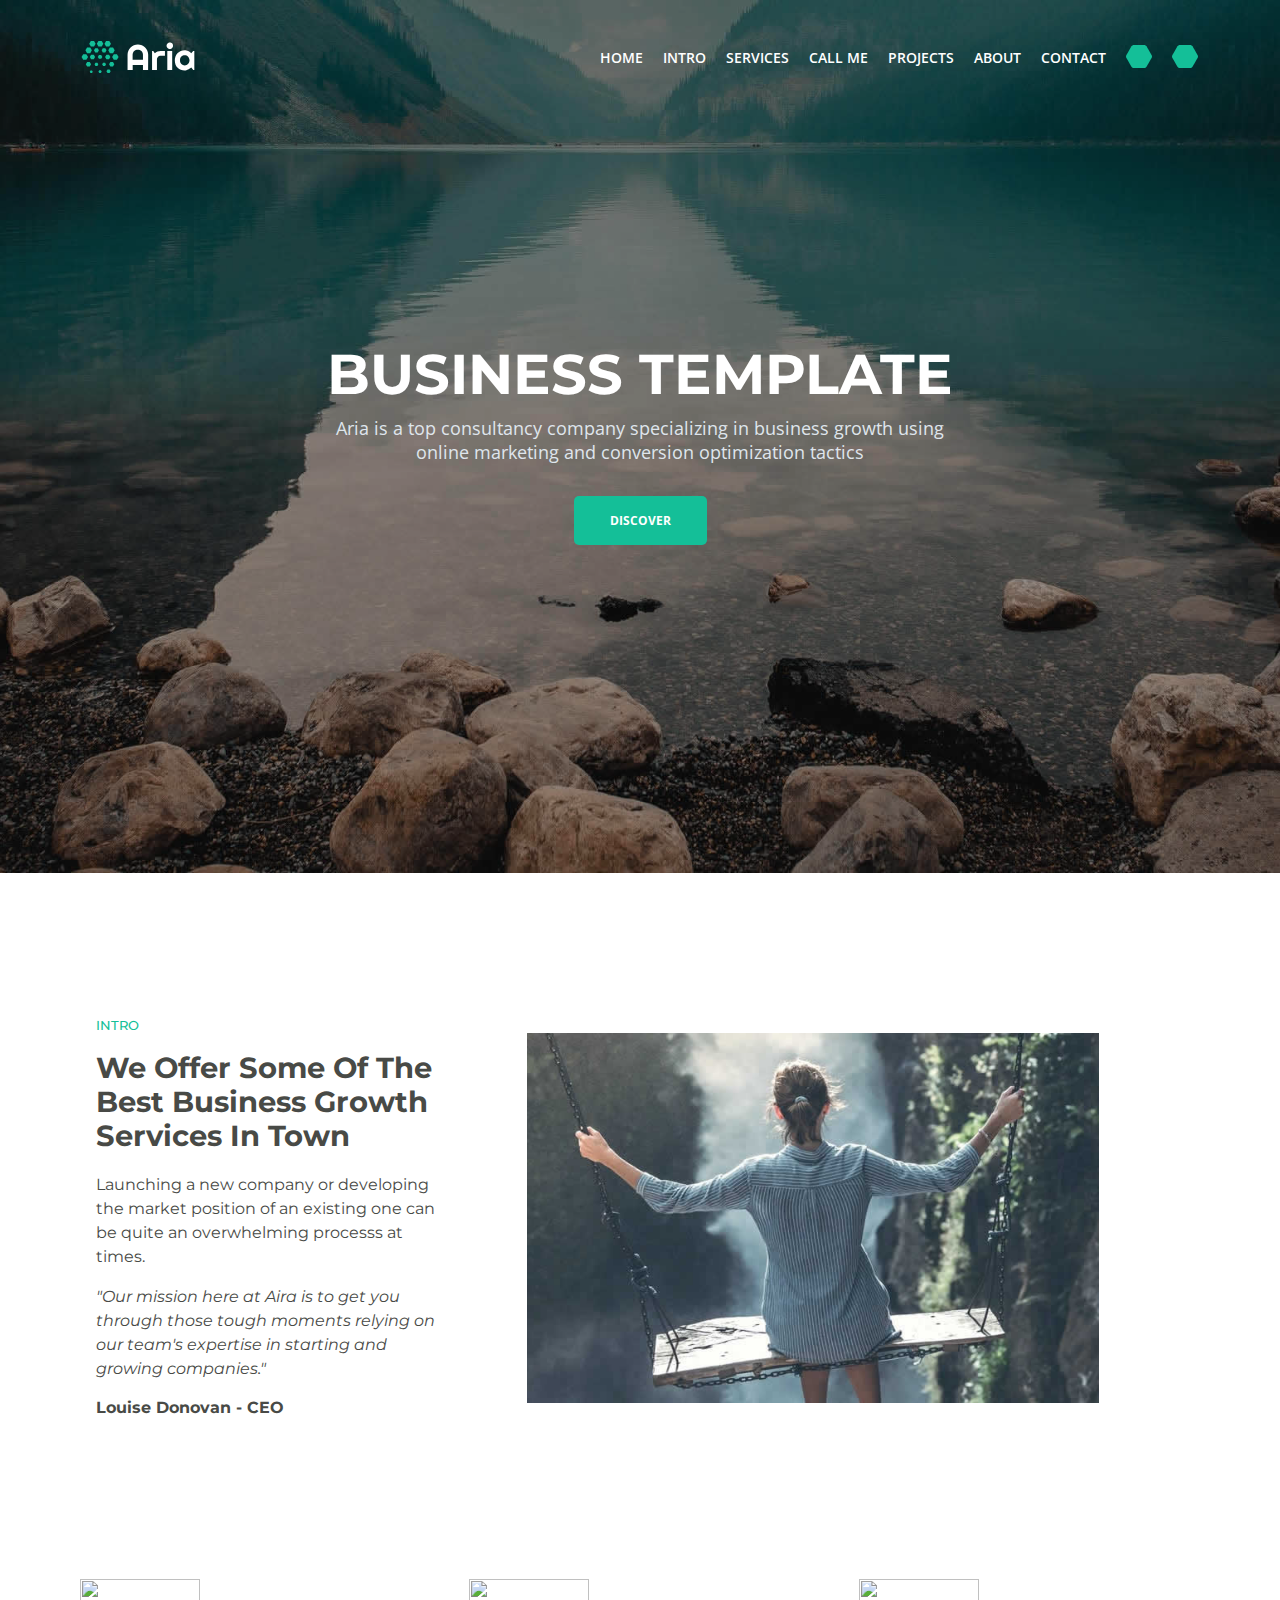
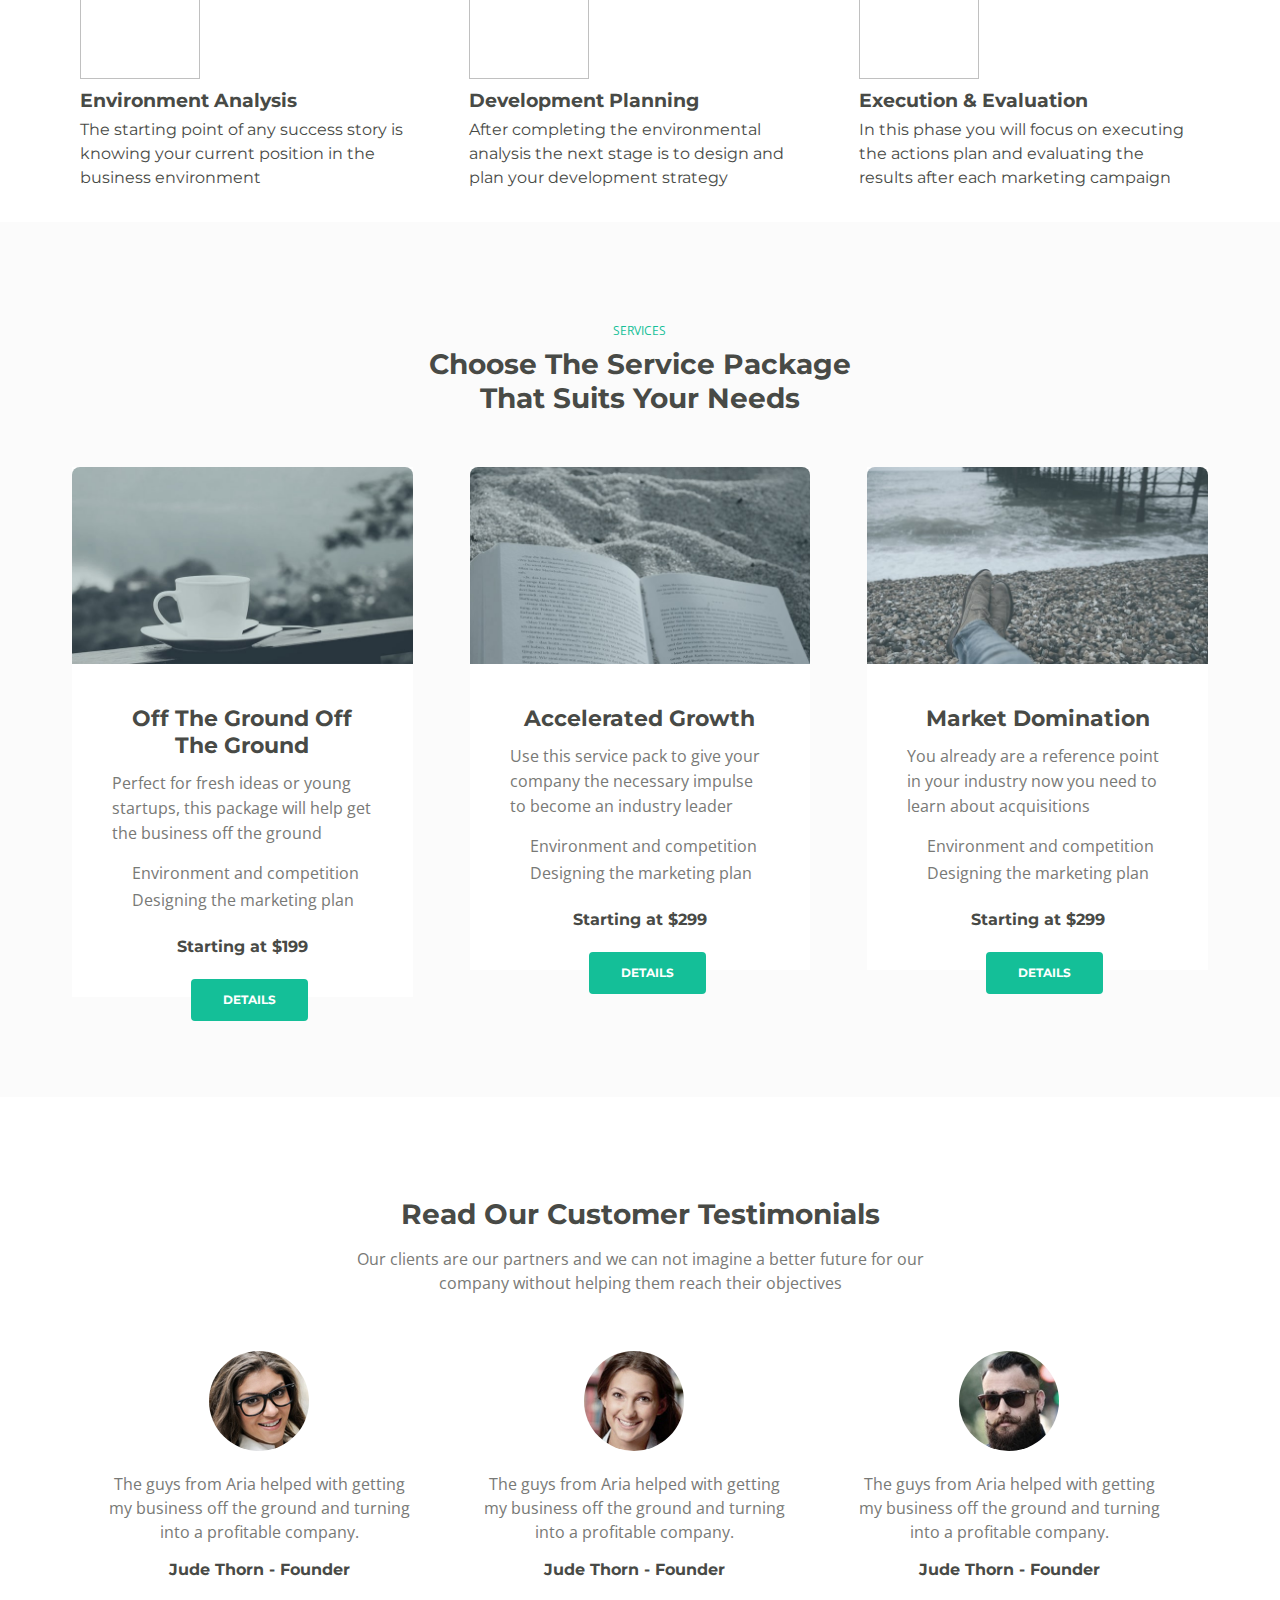
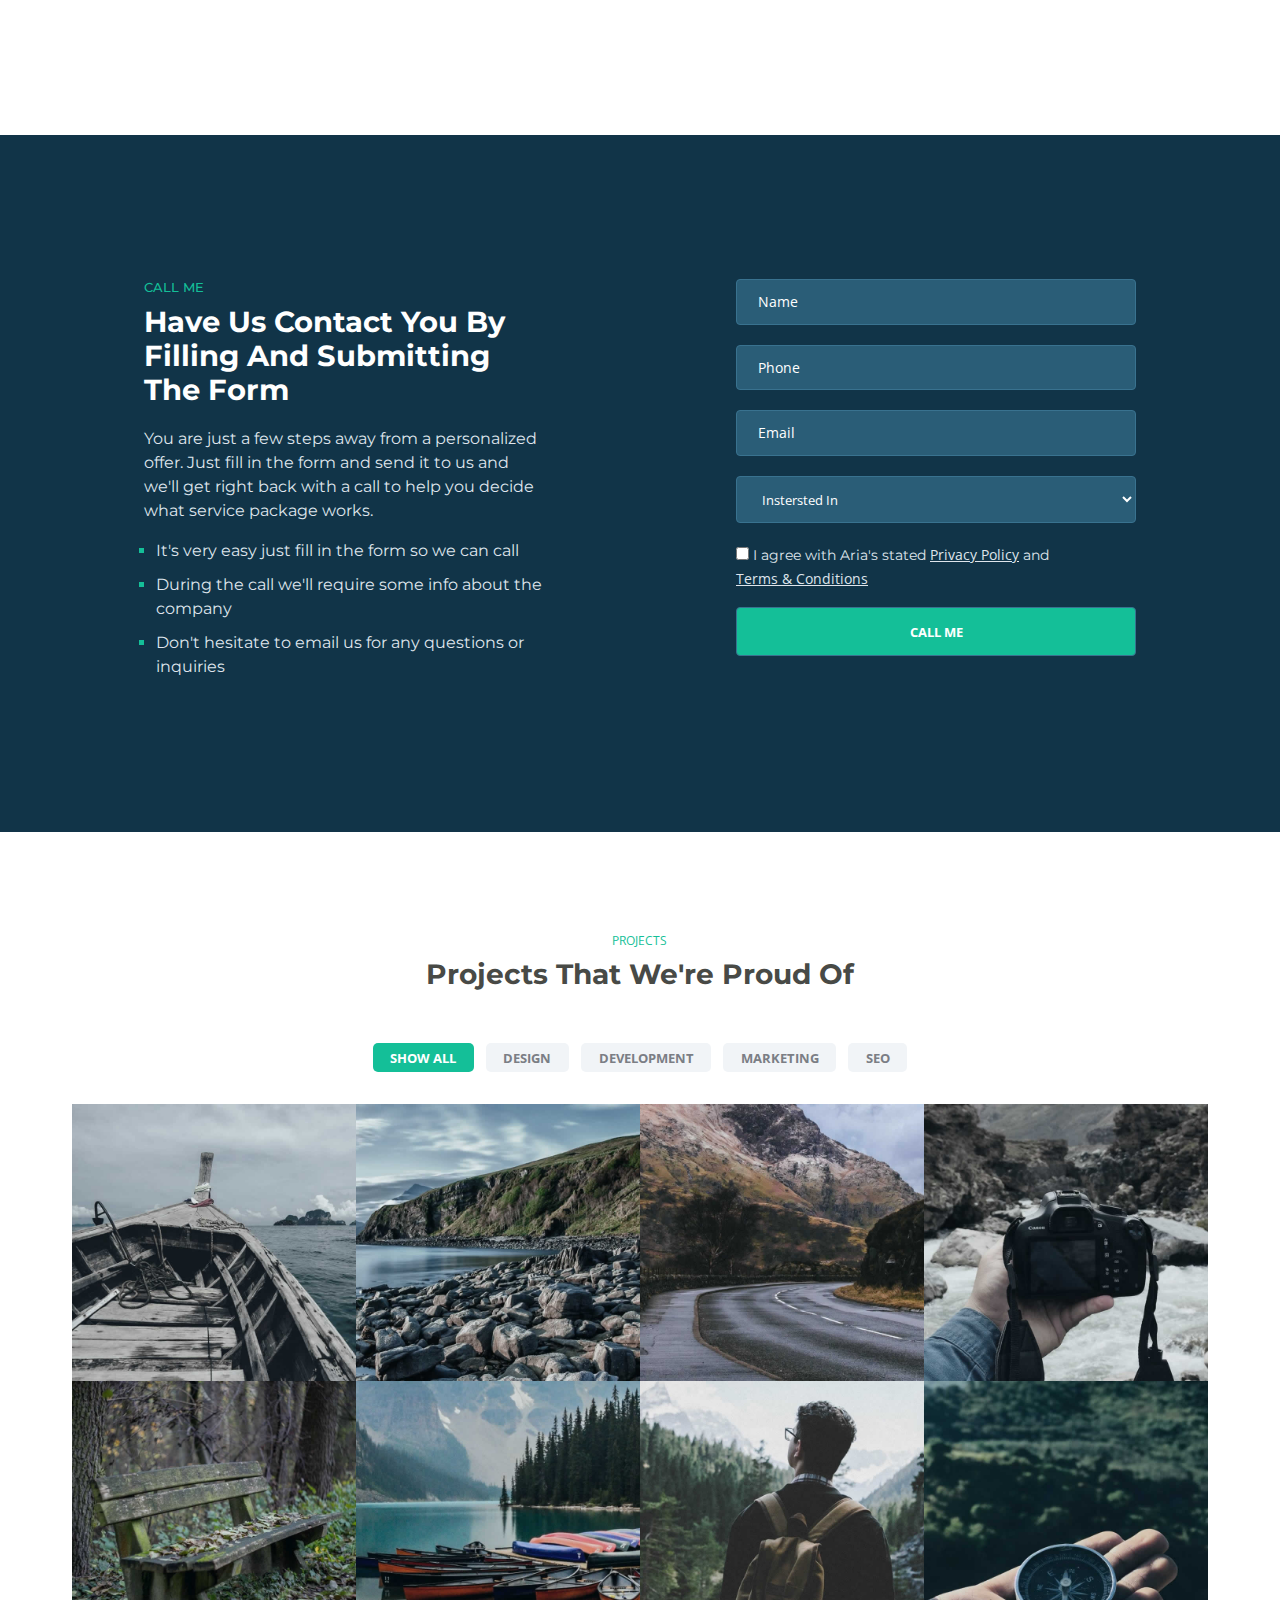
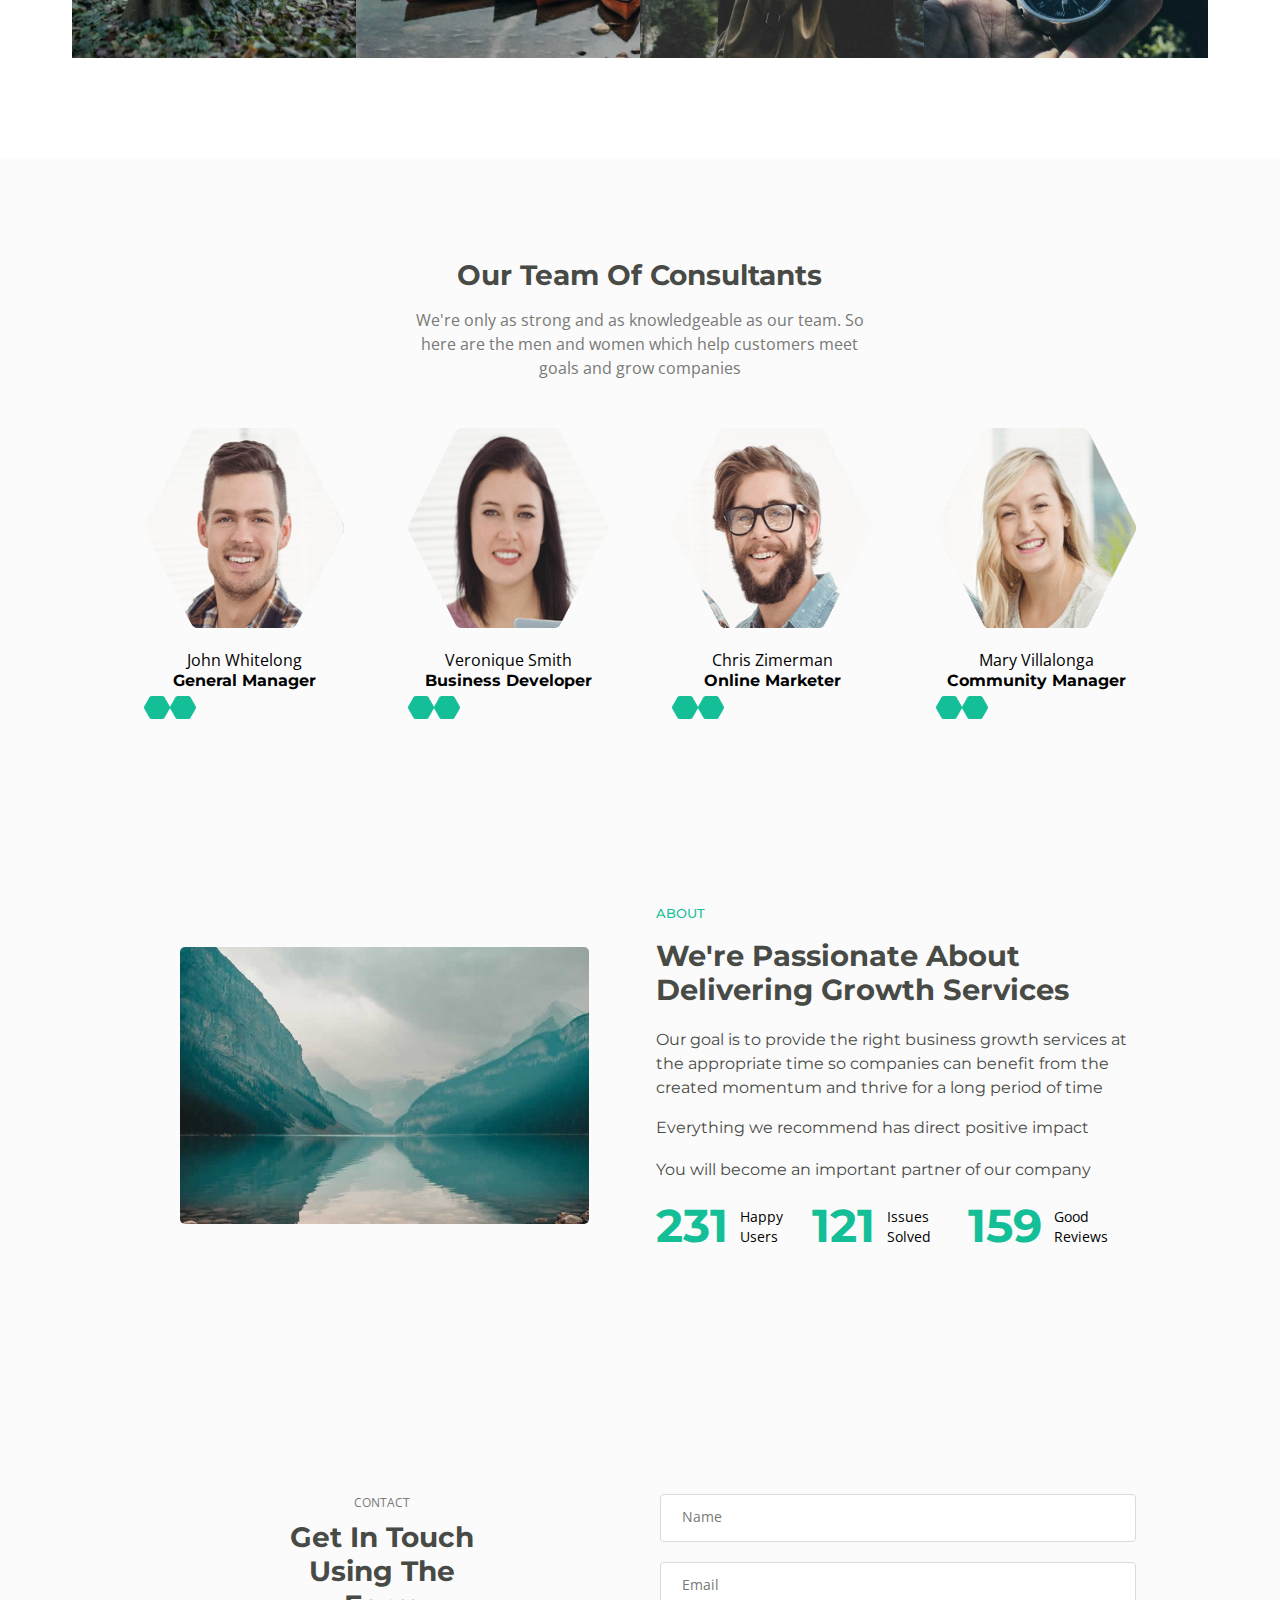
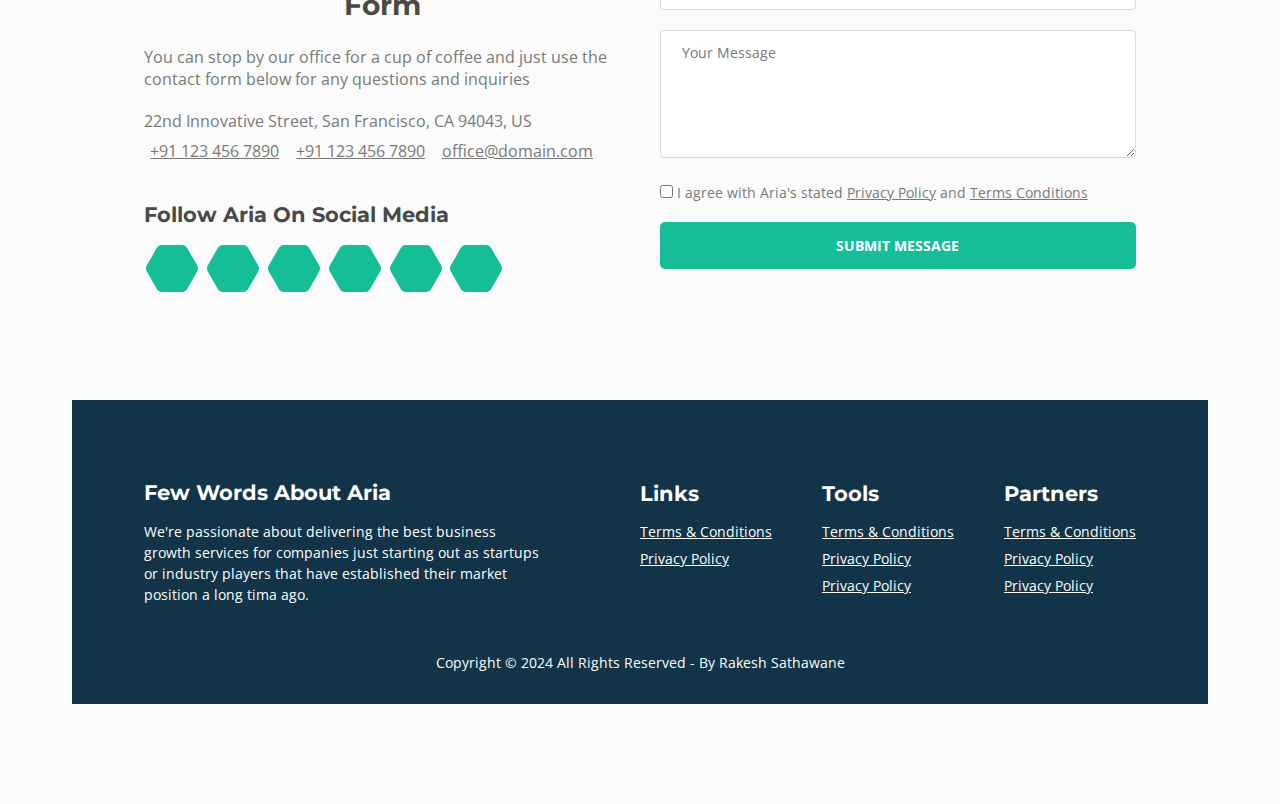
==== index.html @ 20edfb82 "phase-1" ====
<!DOCTYPE html>
<html lang="en">
    <head>
        <meta charset="UTF-8">
        <meta name="viewport" content="width=device-width, initial-scale=1.0">
        <title>ARIA || PROJECT</title>
        <link
            rel="stylesheet"
            href="https://cdnjs.cloudflare.com/ajax/libs/font-awesome/6.5.1/css/all.min.css"
            integrity="sha512-DTOQO9RWCH3ppGqcWaEA1BIZOC6xxalwEsw9c2QQeAIftl+Vegovlnee1c9QX4TctnWMn13TZye+giMm8e2LwA=="
            crossorigin="anonymous"
            referrerpolicy="no-referrer"
        >
        <link rel="preconnect" href="https://fonts.googleapis.com">
        <link rel="preconnect" href="https://fonts.gstatic.com" crossorigin>
        <link href="https://fonts.googleapis.com/css2?family=Montserrat:ital,wght@0,100..900;1,100..900&family=Open+Sans:ital,wght@0,300..800;1,300..800&display=swap" rel="stylesheet">
        <link rel="stylesheet" href="style.css">
    </head>
    <body>
        <div id="wrapper">
            <nav>
                <a href="">
                    <img src="assets/logo.svg" class="logo" alt="Logo">
                </a>
                <ul>
                    <li>
                        <a href="#hero">Home</a>
                    </li>
                    <li>
                        <a href="#intro">Intro</a>
                    </li>
                    <li>
                        <a href="#services">Services</a>
                    </li>
                    <li>
                        <a href="#callme">Call Me</a>
                    </li>
                    <li>
                        <a href="#projects">Projects</a>
                    </li>
                    <li>
                        <a href="#about">
                            About
                            <i class="fa-solid fa-caret-down"></i>
                        </a>
                    </li>
                    <li>
                        <a href="#contact">Contact</a>
                    </li>
                    <li>
                        <a href="" class="icons">
                            <span></span>
                            <i class="fa-brands fa-facebook-f">
                            </i>
                        </a>
                    </li>
                    <li>
                        <a href="" class="icons">
                            <span></span>
                            <i class="fa-brands fa-twitter">
                            </i>
                        </a>
                    </li>
                </ul>
                <div id="hamburger">
                    <i class="fa fa-bars"></i>
                </div>
            </nav>
            <main>
                <div id="hero">
                    <div id="overlay"></div>
                    <div class="text">
                        <h1>Business Template</h1>
                        <p>
                            Aria is a top consultancy company specializing in business growth
              using online marketing and conversion optimization tactics
                        </p>
                        <a href="">Discover</a>
                    </div>
                </div>
                <div id="intro" class="basic-1">
                    <div class="container">
                        <div class="first">
                            <div>
                                <p class="section-title">INTRO</p>
                                <h2>We Offer Some Of The Best Business Growth Services In Town</h2>
                                <p> Launching a new company or developing the market position of an existing one can be quite an overwhelming processs at times.</p>
                                <p class="testimonial-text">"Our mission here at Aira is to get you through those tough moments relying on our team's expertise in starting and growing companies."</p>
                                <h3 class="testimonial-author">Louise Donovan - CEO</h3>
                            </div>
                        </div>
                        <div class="second">
                            <img src="assets/intro.jpeg">
                        </div>
                    </div>
                </div>
                <div id="cards">
                    <div class="container">
                        <div class="card">
                            <img src="https://www.ominibiz.com.ng/images/Analysis.PNG">
                            <h2>
                                Environment Analysis
                            </h2>
                            <p>The starting point of any success story is knowing your current position in the business environment</p>
                        </div>
                        <div class="card">
                            <img src="https://www.ominibiz.com.ng/images/Planning.PNG">
                            <h2>
                                Development Planning
                            </h2>
                            <p>After completing the environmental analysis the next stage is to design and plan your development strategy</p>
                        </div>
                        <div class="card">
                            <img src="https://www.ominibiz.com.ng/images/Evaluation.PNG">
                            <h2>
                                Execution & Evaluation
                            </h2>
                            <p>In this phase you will focus on executing the actions plan and evaluating the results after each marketing campaign</p>
                        </div>
                    </div>
                </div>
                <div id="services">
                    <div class="section-heading">
                        <p class="green">Services</p>
                        <h2>Choose The Service Package That Suits Your Needs</h2>
                    </div>
                    <div class="section-wrapper">
                        <div class="service">
                            <img src="assets/services-1.jpg" alt="Service 1">
                            <div class="content">
                                <h3>Off The Ground Off The Ground</h3>
                                <p>
                                    Perfect for fresh ideas or young startups, this package will
                  help get the business off the ground
                                </p>
                                <ul>
                                    <li>
                                        <i class="fas fa-square"></i>
                                        Environment and competition
                                    </li>
                                    <li>
                                        <i class="fas fa-square"></i>
                                        Designing the marketing plan
                                    </li>
                                </ul>
                                <h4>Starting at $199</h4>
                                <a href="">Details</a>
                            </div>
                        </div>
                        <div class="service">
                            <img src="assets/services-2.jpg" alt="Service 2">
                            <div class="content">
                                <h3>Accelerated Growth</h3>
                                <p>
                                    Use this service pack to give your company the necessary
                  impulse to become an industry leader
                                </p>
                                <ul>
                                    <li>
                                        <i class="fas fa-square"></i>
                                        Environment and competition
                                    </li>
                                    <li>
                                        <i class="fas fa-square"></i>
                                        Designing the marketing plan
                                    </li>
                                </ul>
                                <h4>Starting at $299</h4>
                                <a href="">Details</a>
                            </div>
                        </div>
                        <div class="service">
                            <img src="assets/services-3.jpg" alt="Service 3">
                            <div class="content">
                                <h3>Market Domination</h3>
                                <p>
                                    You already are a reference point in your industry now you
                  need to learn about acquisitions
                                </p>
                                <ul>
                                    <li>
                                        <i class="fas fa-square"></i>
                                        Environment and competition
                                    </li>
                                    <li>
                                        <i class="fas fa-square"></i>
                                        Designing the marketing plan
                                    </li>
                                </ul>
                                <h4>Starting at $299</h4>
                                <a href="">Details</a>
                            </div>
                        </div>
                    </div>
                </div>
                <div id="testimonials">
                    <div class="section-heading">
                        <h2>Read Our Customer Testimonials</h2>
                        <p>Our clients are our partners and we can not imagine a better future for our company without helping them reach their objectives</p>
                    </div>
                    <div class="section-wrapper">
                        <div class="testimonial">
                            <img src="assets/testimonial-1.jpg" alt="">
                            <p>The guys from Aria helped with getting my business off the ground and turning into a profitable company.</p>
                            <h4>Jude Thorn - Founder</h4>
                        </div>
                        <div class="testimonial">
                            <img src="assets/testimonial-2.jpg" alt="">
                            <p>The guys from Aria helped with getting my business off the ground and turning into a profitable company.</p>
                            <h4>Jude Thorn - Founder</h4>
                        </div>
                        <div class="testimonial">
                            <img src="assets/testimonial-3.jpg" alt="">
                            <p>The guys from Aria helped with getting my business off the ground and turning into a profitable company.</p>
                            <h4>Jude Thorn - Founder</h4>
                        </div>
                        <div class="testimonial">
                            <img src="assets/testimonial-4.jpg" alt="">
                            <p>The guys from Aria helped with getting my business off the ground and turning into a profitable company.</p>
                            <h4>Jude Thorn - Founder</h4>
                        </div>
                        <div class="testimonial">
                            <img src="assets/testimonial-5.jpg" alt="">
                            <p>The guys from Aria helped with getting my business off the ground and turning into a profitable company.</p>
                            <h4>Jude Thorn - Founder</h4>
                        </div>
                        <div class="testimonial">
                            <img src="assets/testimonial-6.jpg" alt="">
                            <p>The guys from Aria helped with getting my business off the ground and turning into a profitable company.</p>
                            <h4>Jude Thorn - Founder</h4>
                        </div>
                    </div>
                </div>
                <div id="callme">
                    <div class="container">
                        <div class="left">
                            <p class="section-title">CALL ME</p>
                            <h2>Have Us Contact You By Filling And Submitting The Form</h2>
                            <p>You are just a few steps away from a personalized offer. Just fill in the form and send it to us and we'll get right back with a call to help you decide what service package works.</p>
                            <ul>
                                <li>It's very easy just fill in the form so we can call</li>
                                <li>During the call we'll require some info about the company</li>
                                <li>Don't hesitate to email us for any questions or inquiries</li>
                            </ul>
                        </div>
                        <div class="right">
                            <form>
                                <div class="form-group">
                                    <input type="text">
                                    <label>Name</label>
                                </div>
                                <div class="form-group">
                                    <input type="text">
                                    <label>Phone</label>
                                </div>
                                <div class="form-group">
                                    <input type="text">
                                    <label>Email</label>
                                </div>
                                <div class="form-group">
                                    <select>
                                        <option>Instersted In</option>
                                        <option>Off the Ground</option>
                                        <option>Marked Domain</option>
                                    </select>
                                </div>
                                <div>
                                    <input type="checkbox">
                                    <span id="callme-checkbox">
                                        I agree with Aria's stated
                                        <a href="#">Privacy Policy</a>
                                        and
                                        <a href="#">Terms & Conditions</a>
                                    </span>
                                </div>
                                <button>CALL ME</button>
                            </form>
                        </div>
                    </div>
                </div>
                <div id="projects">
                    <div class="section-heading">
                        <p class="green">Projects</p>
                        <h2>Projects That We're Proud Of</h2>
                    </div>
                    <div class="categories">
                        <a href="" class="category active">Show All</a>
                        <a href="" class="category">Design</a>
                        <a href="" class="category">Development</a>
                        <a href="" class="category">Marketing</a>
                        <a href="" class="category">SEO</a>
                    </div>
                    <div class="section-wrapper">
                        <div class="project">
                            <img src="assets/project-1.jpg" alt="">
                            <p>Online Banking</p>
                        </div>
                        <div class="project">
                            <img src="assets/project-2.jpg" alt="">
                            <p>Classic Industry</p>
                        </div>
                        <div class="project">
                            <img src="assets/project-3.jpg" alt="">
                            <p>BoomBap Audio</p>
                        </div>
                        <div class="project">
                            <img src="assets/project-4.jpg" alt="">
                            <p>Van Moose</p>
                        </div>
                        <div class="project">
                            <img src="assets/project-5.jpg" alt="">
                            <p>Online Banking</p>
                        </div>
                        <div class="project">
                            <img src="assets/project-6.jpg" alt="">
                            <p>Online Banking</p>
                        </div>
                        <div class="project">
                            <img src="assets/project-7.jpg" alt="">
                            <p>Online Banking</p>
                        </div>
                        <div class="project">
                            <img src="assets/project-8.jpg" alt="">
                            <p>Online Banking</p>
                        </div>
                    </div>
                </div>
                <div id="consultants">
                    <div class="section-heading">
                        <h2>Our Team Of Consultants</h2>
                        <p>We're only as strong and as knowledgeable as our team. So here are the men and women which help customers meet goals and grow companies</p>
                    </div>
                    <div class="section-wrapper">
                        <div class="consultants">
                            <img src="assets/team-1.png" alt="consultant photo">
                            <p>John Whitelong</p>
                            <h4>General Manager</h4>
                            <ul>
                                <li>
                                    <a href="" class="icons">
                                        <span></span>
                                        <i class="fa-brands fa-facebook-f">
                                        </i>
                                    </a>
                                </li>
                                <li>
                                    <a href="" class="icons">
                                        <span></span>
                                        <i class="fa-brands fa-twitter">
                                        </i>
                                    </a>
                                </li>
                            </ul>
                        </div>
                        <div class="consultants">
                            <img src="assets/team-2.png" alt="consultant photo">
                            <p>Veronique Smith</p>
                            <h4>Business Developer</h4>
                            <ul>
                                <li>
                                    <a href="" class="icons">
                                        <span></span>
                                        <i class="fa-brands fa-facebook-f">
                                        </i>
                                    </a>
                                </li>
                                <li>
                                    <a href="" class="icons">
                                        <span></span>
                                        <i class="fa-brands fa-twitter">
                                        </i>
                                    </a>
                                </li>
                            </ul>
                        </div>
                        <div class="consultants">
                            <img src="assets/team-3.png" alt="consultant photo">
                            <p>Chris Zimerman</p>
                            <h4>Online Marketer</h4>
                            <ul>
                                <li>
                                    <a href="" class="icons">
                                        <span></span>
                                        <i class="fa-brands fa-facebook-f">
                                        </i>
                                    </a>
                                </li>
                                <li>
                                    <a href="" class="icons">
                                        <span></span>
                                        <i class="fa-brands fa-twitter">
                                        </i>
                                    </a>
                                </li>
                            </ul>
                        </div>
                        <div class="consultants">
                            <img src="assets/team-4.png" alt="consultant photo">
                            <p>Mary Villalonga</p>
                            <h4>Community Manager</h4>
                            <ul>
                                <li>
                                    <a href="" class="icons">
                                        <span></span>
                                        <i class="fa-brands fa-facebook-f">
                                        </i>
                                    </a>
                                </li>
                                <li>
                                    <a href="" class="icons">
                                        <span></span>
                                        <i class="fa-brands fa-twitter">
                                        </i>
                                    </a>
                                </li>
                            </ul>
                        </div>

                    

                    </div>

                    <div id="about" >
                        <div class="part-1">
                            <img src="assets/about.jpg">
                        </div>
                        <div class="part-2"> 
                            <div class="container">
                                 <div class="second">
                                    <div>
                                    <p class="section-title">ABOUT</p>
                                    <h2>We're Passionate About Delivering Growth Services</h2>
                                    <p> Our goal is to provide the right business growth services at the appropriate time so companies can benefit from the created momentum and thrive for a long period of time</p>
                                    <p> <i class="fa-regular fa-square"></i> Everything we recommend has direct positive impact</p>
                                    <p> <i class="fa-regular fa-square"></i> You will become an important partner of our company</p>

                                    <div id="counter">
                                        <div class="cell">
                                          <div class="counter-value number-count" data-count="231">231</div>
                                          <div class="counter-info">Happy<br>
                                            Users</div>
                                        </div>
                                        <div class="cell">
                                          <div class="counter-value number-count" data-count="121">121</div>
                                          <div class="counter-info">Issues<br>
                                            Solved</div>
                                        </div>
                                        <div class="cell">
                                          <div class="counter-value number-count" data-count="159">159</div>
                                          <div class="counter-info">Good<br>
                                            Reviews</div>
                                        </div>
                                      </div>
                                </div>
                                 </div>
                            </div>
                            
                        </div>
                    </div>



                <div id="contact">
                    <div class="left">
                        <div class="section-heading">
                            <p class="green">Contact</p>
                            <h2>Get In Touch Using The Form</h2>
                        </div>
                        <p class="coffee">You can stop by our office for a cup of coffee and just use the contact form below for any questions and inquiries</p>
                        <div class="info">
                            <p>
                                <i class="fa-solid fa-location-dot"></i>
                                22nd Innovative Street, San Francisco, CA 94043, US
                            </p>
                            <p>
                                <i class="fa-solid fa-phone"></i>
                                <a href="tel:911234567890"> +91 123 456 7890</a>
                                <i class="fa-solid fa-phone"></i>
                                <a href="tel:911234567890"> +91 123 456 7890</a>
                                <i class="fa-solid fa-envelope"></i>
                                <a href="mailto:office@domain.com"> office@domain.com</a>
                            </p>
                        </div>
                        <div class="social">
                            <h3>Follow Aria On Social Media</h3>
                            <div class="icons">
                                <a href="">
                                    <span></span>
                                    <i class="fa-brands fa-facebook-f"></i>
                                </a>
                                <a href="">
                                    <span></span>
                                    <i class="fa-brands fa-twitter"></i>
                                </a>
                                <a href="">
                                    <span></span>
                                    <i class="fa-brands fa-pinterest"></i>
                                </a>
                                <a href="">
                                    <span></span>
                                    <i class="fa-brands fa-instagram"></i>
                                </a>
                                <a href="">
                                    <span></span>
                                    <i class="fa-brands fa-linkedin"></i>
                                </a>
                                <a href="">
                                    <span></span>
                                    <i class="fa-brands fa-behance"></i>
                                </a>
                            </div>
                        </div>
                    </div>
                    <div class="right">
                        <form action="">
                            <div class="form-group">
                                <input type="text">
                                <label for="">Name</label>
                            </div>
                            <div class="form-group">
                                <input type="text">
                                <label for="">Email</label>
                            </div>
                            <div class="form-group">
                                <textarea
                                    name=""
                                    id=""
                                    cols="30"
                                    rows="10"
                                ></textarea>
                                <label for="">Your Message</label>
                            </div>
                            <div class="form-group agree">
                                <input type="checkbox" name="" id="">
                                I agree with Aria's stated
                                <a href="">Privacy Policy</a>
                                and
                                <a href="">Terms Conditions</a>
                            </div>
                            <button type="submit">Submit Message</button>
                        </form>
                    </div>
                </div>
                <footer>
                    <div class="top">
                        <div class="left">
                            <h2>Few Words About Aria</h2>
                            <p>We're passionate about delivering the best business growth services for companies just starting out as startups or industry players that have established their market position a long tima ago.</p>
                        </div>
                        <div class="right">
                            <ul>
                                <h2>Links</h2>
                                <li>
                                    <a href="">Terms & Conditions</a>
                                </li>
                                <li>
                                    <a href="">Privacy Policy</a>
                                </li>
                            </ul>
                            <ul>
                                <h2>Tools</h2>
                                <li>
                                    <a href="">Terms & Conditions</a>
                                </li>
                                <li>
                                    <a href="">Privacy Policy</a>
                                </li>
                                <li>
                                    <a href="">Privacy Policy</a>
                                </li>
                            </ul>
                            <ul>
                                <h2>Partners</h2>
                                <li>
                                    <a href="">Terms & Conditions</a>
                                </li>
                                <li>
                                    <a href="">Privacy Policy</a>
                                </li>
                                <li>
                                    <a href="">Privacy Policy</a>
                                </li>
                            </ul>
                        </div>
                    </div>
                    <div class="bottom">
                        <p>
                            Copyright &copy; 2024 All Rights Reserved - By
                            <a href="">Rakesh Sathawane</a>
                        </p>
                    </div>
                </footer>
            </main>
        </body>
    </html>
---- style.css ----
* {
  margin: 0;
  padding: 0;
  box-sizing: border-box;
  font-family: "Open Sans", sans-serif;
  font-weight: 400;
}

html {
  scroll-behavior: smooth;
}

h1,h2,h3,h4,h5,h6 {
  font-family: Montserrat, sans-serif;
  font-weight: 700;
}

ul {
  list-style: none;
}

a {
  text-decoration: none;
  display: inline-block;
}

nav {
  display: flex;
  justify-content: space-between;
  align-items: center;
  padding: 2.5rem 4.5rem;
  position: absolute;
  width: 100%;
  top: 0;
  z-index: 9;
}

.logo {
  width: 132px;
  height: 32px;
}

nav ul {
  display: flex;
}
.consultants ul {
  display: flex;
}

nav ul a {
  padding: 0.5rem 0.5rem;
  font-size: 14px;
  text-transform: uppercase;
  font-weight: 600;
  margin: 0 0.125rem;
  color: #fff;
}


nav .icons {
  padding-top: 0.25rem;
  padding-bottom: 0.25rem;
  position: relative;
}
.consultants .icons {
  padding-top: 0.25rem;
  padding-bottom:0.25rem;
  position: relative;
}

nav .icons span {
  background-image: url(assets/hexagon-green.svg);
  background-repeat: no-repeat;
  background-position: center;
  height: 1.625rem;
  width: 1.625rem;
  display: block;
  background-size: 1.625rem;
}

.consultants .icons span {
  background-image: url(assets/hexagon-green.svg);
  background-repeat: no-repeat;
  background-position: center;
  height: 1.625rem;
  width: 1.625rem;
  display: block;
  background-size: 1.625rem;
}

nav .icons i {
  position: absolute;
  top: 50%;
  left: 50%;
  transform: translate(-50%, -50%);
}

nav .icons i {
  position: absolute;
  top: 50%;
  left: 50%;
  transform: translate(-50%, -50%);
}

.consultants .icons i {
  position: absolute;
  top: 50%;
  left: 50%;
  transform: translate(-50%, -50%);
}

/* #consultants .section-wrapper .consultants > li > a > i {
} */

#hero {
  padding-top: 14.75rem;
  padding-bottom: 17.5rem;
  background-image: url(assets/header-background.jpg);
  background-repeat: no-repeat;
  background-position: center;
  background-size: cover;
  color: #fff;
  position: relative;
}

.text {
  text-align: center;
  width: 55%;
  margin-left: auto;
  margin-right: auto;
  padding-top: 6.5rem;
  padding-bottom: 3rem;
  position: relative;
}

.text h1 {
  font-size: 3.5rem;
  text-transform: uppercase;
  margin-bottom: 0.5rem;
}

.text p {
  margin-bottom: 2rem;
  color: #dfe5ec;
  padding-left: 1.5rem;
  padding-right: 1.5rem;
  font-size: 18px;
}

.text a {
  padding: 1rem 2.25rem;
  background-color: #14bf98;
  color: #fff;
  border-radius: 5px;
  text-transform: uppercase;
  font-size: 12px;
  font-weight: 700;
}

#overlay {
  position: absolute;
  top: 0;
  left: 0;
  width: 100%;
  height: 100%;
  background-color: #000;
  opacity: 0.4;
}

#services {
  background-color: #fbfbfb;
  padding: 6.25rem 4.5rem;
}

#services .section-heading,
#projects .section-heading,
#projects .categories,
#testimonials .section-heading,
#consultants .section-heading {
  width: 40%;
  margin-left: auto;
  margin-right: auto;
  text-align: center;
}

#services .section-heading h2,
#projects .section-heading h2,
#contact .section-heading h2,
#testimonials .section-heading h2,
#consultants .section-heading h2 {
  color: #484a46;
  margin-bottom: 3.25rem;
  font-family: Montserrat;
  font-size: 1.75rem;
}

.green {
  text-transform: uppercase;
  font-size: 12px;
  color: #14bf98;
  margin-bottom: 0.5rem;
}

#services .section-wrapper,
#projects .section-wrapper,
#testimonials .section-wrapper {
/* #consultants .section-wrapper { */
  display: flex;
  flex-wrap: wrap;
  align-items: center;
  justify-content: space-between;
}
/* ------------------------------------------------------------------ */
#consultants .section-wrapper {
  display: flex;
  align-items: center;
  justify-content: center;
  /* margin: 0 2rem; */
  /* margin-left: auto;
  margin-right: auto; */
}
/* ------------------------------------------------------------------ */
 



#services .section-wrapper {
  align-items: flex-start;
}

.service {
  width: 30%;
  background-color: #fff;
}

.service img {
  width: 100%;
  border-top-left-radius: 8px;
  border-top-right-radius: 8px;
}

.service .content {
  position: relative;
  padding: 2.25rem 2.5rem 2.125rem 2.5rem;
}

.service .content h3 {
  text-align: center;
  margin-bottom: 0.75rem;
  font-size: 1.375rem;
  color: #484a46;
}

.service .content p {
  line-height: 1.56rem;
  margin-bottom: 1rem;
}

.service .content ul {
  margin-bottom: 1.5rem;
}

.service .content p,
.service .content ul {
  color: #787976;
}

.service .content ul li {
  padding-left: 0.625rem;
  margin-bottom: 0.325rem;
  display: flex;
}

.service .content ul li i {
  color: #14bf98;
  font-size: 0.5rem;
  line-height: 1.375rem;
  margin-right: 0.625rem;
}

.service .content h4 {
  margin-bottom: 0.25rem;
  color: #484a46;
  font: 700 1rem / 1.5rem "Montserrat", sans-serif;
  text-align: center;
}

.service .content a {
  display: inline-block;
  padding: 1.1875rem 1.875rem 1.1875rem 1.875rem;
  border: 0.125rem solid #14bf98;
  border-radius: 0.25rem;
  background-color: #14bf98;
  color: #fff;
  font: 700 0.75rem / 0 "Montserrat", sans-serif;
  text-decoration: none;
  text-transform: uppercase;
  transition: all 0.2s;
  position: absolute;
  left: 35%;
  bottom: -24px;
}

#testimonials {
  padding: 6.25rem 4.5rem;
}

#testimonials .section-heading {
  width: 50%;
}

#testimonials .section-heading h2 {
  margin-bottom: 1rem;
}

#testimonials .section-heading p {
  color: #787976;
  line-height: 1.5;
}

#testimonials .section-wrapper {
  padding-top: 3rem;
  padding-bottom: 3rem;
  overflow-y: hidden;
  overflow-x: scroll;
  display: grid;
  grid-auto-columns: 33%;
  grid-auto-flow: column;
}







#testimonials .section-wrapper::-webkit-scrollbar {
  height: 8px;
  background-color: #aaa;
  border-radius: 5px;
}

#testimonials .section-wrapper::-webkit-scrollbar-thumb {
  background-color: green;
  border-radius: 5px;
}

#testimonials .testimonial {
  padding: 0.5rem 1rem;
  margin: 0 1rem;
  text-align: center;
}

#testimonials .testimonial img {
  width: 100px;
  height: 100px;
  border-radius: 50%;
  margin-bottom: 1rem;
}

/* ----------------------------------------- */
#consultants .consultants img {
  width: 200px;
  height: 200px;
  margin-bottom: 1rem;
  /* margin: 0 2rem; */
  
}

#consultants .consultants {
  padding: 3rem 1rem;
  margin: 0 1rem;
  text-align: center;
  position: relative;
}

/* #consultants .consultants:hover {
position: absolute;
transition: all 0.3s;
} */

/* .section-wrapper .consultants img {
  margin: 0;
  transition: all 0.5s;
} */

/* ----------------------------------------- */


#testimonials .testimonial p {
  color: #787976;
  line-height: 1.5;
  margin-bottom: 1rem;
  font-style: i;
}

#testimonials .testimonial h4 {
  color: #484a46;
}

#projects {
  padding: 6.25rem 4.5rem;
}

#projects .categories {
  width: 50%;
  margin-bottom: 2rem;
}

#projects .categories a {
  background-color: #f1f4f7;
  color: #7b7e85;
  font-weight: 700;
  font-size: 0.8rem;
  text-transform: uppercase;
  padding: 0.35rem 1.1rem;
  margin: 0 0.25rem;
  border-radius: 5px;
}

#projects .categories a.active {
  background-color: #14bf98;
  color: #fff;
}

#projects .project {
  width: 25%;
  position: relative;
  overflow: hidden;
}

#projects .project img {
  width: 100%;
  height: 100%;
  display: block;
  transition: all 300ms;
}

#projects .project p {
  position: absolute;
  left: 0;
  top: 0;
  width: 100%;
  height: 100%;
  display: flex;
  justify-content: center;
  align-items: center;
  color: #fff;
  font-weight: 700;
  font-size: 18px;
  opacity: 0;
  transition: all 300ms;
}

#projects .project:hover img {
  transform: scale(1.2);
}

#projects .project:hover p {
  opacity: 1;
}

/* Team Consultants CSS */

#consultants {
  padding: 6.25rem 4.5rem;
  background-color: #fbfbfb;

}

#consultants.section-heading {
  width: 50%;
}

#consultants .section-heading h2 {
  margin-bottom: 1rem;
}

#consultants .section-heading p {
  color: #787976;
  line-height: 1.5;
}

 /* #consultants .consultants {
  width: 25%;

  position: relative;
  overflow: hidden;
} */

/* #consultants .section-wrapper .consultants {
  
} */





/* INTRO */

#intro {
  margin: 7rem 0px;
}

#intro .container {
  padding: 0px 5%;
  display: grid;
  grid-template-columns: 1fr 1.7fr;
  grid-template-rows: 1fr;
  column-gap: 2rem;
}

.first,
.second {
  display: flex;
  align-items: center;
  padding: 2rem;
}

#intro .section-title,
#callme .section-title,
#about .section-title {
  color: #14bf98;
  font: 500 0.81rem / 1.12rem "Montserrat", sans-serif;
}

.basic-1 h2,
.part-2 h2
 {
  margin-bottom: 1.3rem;
  color: #484a46;
  font: 700 1.81rem / 2.12rem "Montserrat", sans-serif;
}

#intro p,
#cards p,
#about p {
  color: #484a46;
  font: 400 1rem / 1.5rem "Montserrat", sans-serif;
  margin-bottom: 1rem;
}

#intro .testimonial-text {
  font-style: italic;
}

#intro .testimonial-author {
  color: #484a46;
  font: 700 1rem/ 1.37rem "Montserrat", sans-serif;
}

.second, 
.part-1{
  /* text-align: center; */
  overflow: hidden;
}

.second img {
  width: 85%;
}

#cards h2 {
  color: #484a46;
  font: 700 1.2rem / 2.12rem "Montserrat", sans-serif;
}

#cards .container {
  padding: 0px 5%;
  display: grid;
  grid-template-columns: 1fr 1fr 1fr;
  grid-template-rows: 1fr;
  column-gap: 1rem;
}

#cards .card img {
  width: 120px;
  height: 100px;
}

#cards .card {
  padding: 1rem;
}


/* About */
.part-1 img {
  width: 80%;
  max-width: 100%;
  height: auto;
  border-radius:5px;
}
.part-1 {
  display: flex;
  justify-content: center;
  align-items: center;

}

#about {
  display: grid;
  grid-template-columns: 1fr 1fr;
  grid-template-rows: 1fr;
  padding: 0px 5%;
  /* column-gap: 2rem; */
  margin: 7rem 0px;

}

.second {
  display: flex;
  align-items: center;
  padding: 1rem;
}

 #counter .cell {
  display: inline-block;
  width: 9.5rem;
  margin-bottom: 0.75rem;
}

 #counter .counter-value {
  display: inline-block;
  margin-bottom: 0.125rem;
  color: #14bf98;
  font: 700 2.875rem/3.25rem "Montserrat",sans-serif;
  vertical-align: middle;
}

#counter .counter-info {
  display: inline-block;
  margin-left: 0.5rem;
  font-size: 0.875rem;
  line-height: 1.25rem;
  vertical-align: middle;
}

.container .second >div> p >i {
  background-color: #14bf98;
  font-size: 0.5rem;
  /* line-height: 1.375rem; */
}

/* CONTACT */

#contact {
  background-color: #fbfbfb;
  padding: 6.25rem 4.5rem;
  display: flex;
  justify-content: space-between;
  flex-wrap: wrap;
}

#contact .left {
  width: 48%;
}

#contact .section-heading h2 {
  margin-bottom: 1.5rem;
}

#contact .coffee,
#contact .info,
#contact .info a {
  color: #787976;
  margin-bottom: 1.25rem;
}

#contact .info a {
  padding-left: 0.15rem;
  padding-right: 0.15rem;
  text-decoration: underline;
  margin-left: 0.25rem;
  margin-right: 0.25rem;
}

#contact .info i {
  color: #14bf98;
}

#contact .info p {
  margin-bottom: 0.5rem;
}

#contact h3 {
  color: #484a46;
  margin-bottom: 1rem;
  font-size: 1.3rem;
}

#contact .icons a {
  position: relative;
  display: inline-block;
  width: 3.25rem;
  height: 3.25rem;
  margin-left: 0.15rem;
  margin-right: 0.15rem;
}

#contact .icons a span {
  position: absolute;
  background-image: url(assets/hexagon-green.svg);
  background-position: center;
  display: block;
  width: 3.25rem;
  height: 3.25rem;
  background-size: 3.25rem;
  background-repeat: no-repeat;
  transition: all 300ms;
}

#contact .icons a i {
  position: absolute;
  color: #fff;
  font-size: 1.5rem;
  top: 50%;
  left: 50%;
  transform: translate(-50%, -50%);
  transition: all 300ms;
}

#contact .icons a:hover i {
  color: #14bf98;
}

#contact .icons a:hover span {
  background-image: none;
  background-color: #fff;
}

#contact .right {
  width: 48%;
}

#contact .right input[type="text"],
#contact .right textarea {
  padding-top: 1.25rem;
  padding-bottom: 0.25rem;
  padding-left: 1.3125rem;
  border: 1px solid #dadada;
  border-radius: 0.25rem;
  background-color: #fff;
  color: #787976;
  width: 100%;
}

#contact .right input[type="text"] {
  height: 3rem;
}

#contact .right textarea {
  height: 8rem;
}

#contact .right .form-group {
  margin-bottom: 1.25rem;
  position: relative;
}

#contact .right .form-group label {
  position: absolute;
  left: 1.375rem;
  top: 0.8125rem;
  color: #787976;
  font-size: 0.87rem;
  transition: all 300ms;
}

#contact .right input[type="text"]:focus+label,
#contact .right textarea:focus+label {
  font-size: 0.7rem;
  top: 0.5rem;
}

#contact .right .agree,
#contact .right .agree a {
  font-size: 0.875rem;
  color: #787976;
}

#contact .right .agree a {
  text-decoration: underline;
}

#contact .right button {
  width: 100%;
  background-color: #14bf98;
  color: #fff;
  border: 2px solid #14bf98;
  border-radius: 5px;
  text-transform: uppercase;
  font-size: 14px;
  font-weight: 700;
  padding: 0.75rem;
  cursor: pointer;
  transition: all 300ms;
}

#contact .right button:hover {
  background-color: #fff;
  color: #14bf98;
}

/* FOOTER */

footer {
  background-color: #113448;
  padding-top: 5rem;
  padding-left: 4.5rem;
  padding-right: 4.5rem;
  font-size: 14px;
}

footer,
footer a {
  color: #fff;
}

footer .top {
  display: flex;
  justify-content: space-between;
  align-items: center;
}

footer .top h2 {
  margin-bottom: 1rem;
}

footer .top .left {
  width: 40%;
}

footer .top .left p {
  line-height: 1.5;
}

footer .top .right {
  width: 50%;
  display: flex;
  justify-content: space-between;
}

footer .top .right ul {}

footer .top .right a {
  text-decoration: underline;
  margin-bottom: 0.5rem;
}

footer .bottom {
  text-align: center;
  padding-top: 3rem;
  padding-bottom: 2rem;
}

@media screen and (max-width: 600px) {
  #intro {
    margin: 0rem 0px;
  }

  #intro .container {
    grid-template-columns: 1fr;
    grid-template-rows: 1fr 1fr;
    row-gap: 1rem;
  }

  .first {
    padding: 0px;
  }

  .second img {
    width: 100%;
  }

  #cards .container {
    grid-template-columns: 1fr;
    grid-template-rows: 1fr 1fr 1fr;
    row-gap: 1rem;
  }

  #cards .card {
    padding: 0.3rem;
    text-align: center;
  }
}

#callme {
  background-color: #113448;
}

#callme h2 {
  margin-bottom: 1.3rem;
  color: white;
  font: 700 1.81rem / 2.12rem "Montserrat", sans-serif;
  margin-top: 0.5rem;
}

#callme p,
#callme li {
  color: #dfe5ec;
  font: 400 1rem / 1.5rem "Montserrat", sans-serif;
}

#callme .container {
  padding: 5%;
  display: grid;
  grid-template-columns: 1fr 1fr;
  grid-template-rows: 1fr;
  column-gap: 2rem;
}

#callme ul {
  margin-top: 1rem;
  list-style-type: square;
  padding-left: 12px;
}

#callme li {
  margin-bottom: 0.6rem;
}

#callme li::marker {
  color: #14bf98;
}

#callme .left,
#callme .right {
  padding: 5rem;
}

#callme .right .form-group {
  margin-bottom: 1.25rem;
  position: relative;
}

#callme .right .form-group label {
  position: absolute;
  left: 1.375rem;
  top: 0.8125rem;
  color: white;
  font-size: 0.87rem;
  transition: all 300ms;
}

#callme .right input[type="text"],
select {
  padding-top: 0.8rem;
  padding-bottom: 0.8rem;
  padding-left: 1.3125rem;
  border-radius: 0.25rem;
  width: 100%;
  border: 1px solid #39728f;
  background-color: #2a5d77;
  color: #fff;
}

#contact .right input[type="text"] {
  height: 3rem;
}

#contact input {
  outline: white;
}

#callme #callme-checkbox {
  color: #dfe5ec;
  font: 400 0.9rem / 1.5rem "Montserrat", sans-serif;
}

#callme a {
  color: #dfe5ec;
  text-decoration: underline;
}

#callme button {
  padding: 0.9rem;
  border-radius: 0.25rem;
  width: 100%;
  border: 1px solid #39728f;
  background-color: #14bf98;
  color: #fff;
  font-weight: bold;
  margin-top: 1rem;
  transition: ease-in-out 300ms;
}

#callme button:hover {
  background: transparent;
  cursor: pointer;
  border: 2px solid #14bf98;
}

@media screen and (max-width: 600px) {
  #callme .container {
    display: grid;
    grid-template-columns: 1fr;
    grid-template-rows: 1fr 1fr;
    column-gap: 2rem;
  }

  #callme .left,
  .right {
    padding: 1rem;
  }
}

#callme .right input[type="text"]:focus+label {
  font-size: 0.7rem;
  top: 0.2rem;
}





@media screen and (max-width: 1230px) {
  #services .section-heading, #projects .section-heading, #projects .categories, #testimonials .section-heading {
    width: 60%;
  }

  #projects .categories a {
    margin-left: 0.1rem;
    margin-right: 0.1rem;
  }

  .first {
    padding-left: 1rem;
    padding-right: 1rem;
  }

  #hero {
    padding-top: 12rem;
    padding-bottom: 14rem;
  }

  #intro {
    margin-bottom: 3.5rem;
  }
}

@media screen and (max-width: 1140px) {
  .text {
    width: 65%;
  }

  #callme .left, #callme .right {
    padding-left: 2.5rem;
    padding-right: 2.5rem;
  }

  #callme .container {
    padding-top: 2.5%;
    padding-bottom: 2.5%;
  }

  #services .section-heading, #projects .section-heading, #projects .categories, #testimonials .section-heading {
    width: 80%;
  }
}

@media screen and (max-width: 992px) {
  #hero {
    padding-top: 6rem;
    padding-bottom: 7rem;
  }

  .text h1 {
    font-size: 2.5rem;
  }

  #intro .container {
    grid-template-columns: 1fr 1fr;
  }

  .service .content {
    padding-left: 0.5rem;
    padding-right: 0.5rem;
  }

  .service .content a {
    left: 25%;
  }

  footer {
    padding-left: 2.25rem;
    padding-right: 2.25rem;
  }
}

#hamburger {
  display: none;
}

@media screen and (max-width: 915px) {
  nav ul {
    display: none;
  }

  #hamburger {
    display: block;
    color: white;
    font-size: 2rem;
  }
}


@media screen and (max-width: 850px) {
  .text h1 {
    font-size: 2.0rem;
  }

  .text p {
    font-size: 15px;
  }

  #intro {
    margin: 2rem 0;
  }

  #intro .container {
    grid-template-rows: 1fr 1fr;
    grid-template-columns: 1fr;
  }

  #intro img {
    width: 100%;
  }

  #cards .container {
    grid-template-columns: 1fr;
  }

  #cards .card {
    text-align: center;
  }

  #services .section-wrapper {
    gap: 3rem;
  }

  .service {
    width: 100%;
    border: 1px solid #d5d5d5c3;
    border-top-left-radius: 10px;
    border-top-right-radius: 10px;
  }

  .service .content {
    padding: 20px 1.5rem;
  }

  .service .content a {
    left: 40%;
    margin-top: 1.5rem;
  }

  #testimonials .section-wrapper {
    grid-auto-columns: 100%
  }

  #callme .container {
    grid-template-columns: 1fr;
  }

  #callme .left, #callme .right {
    padding: 2rem;
  }

  #projects .categories {
    width: 100%;
  }

  #projects .project {
    width: 50%;
  }

  #contact .left, #contact .right {
    width: 100%;
    margin-top: 2rem;
  }
}
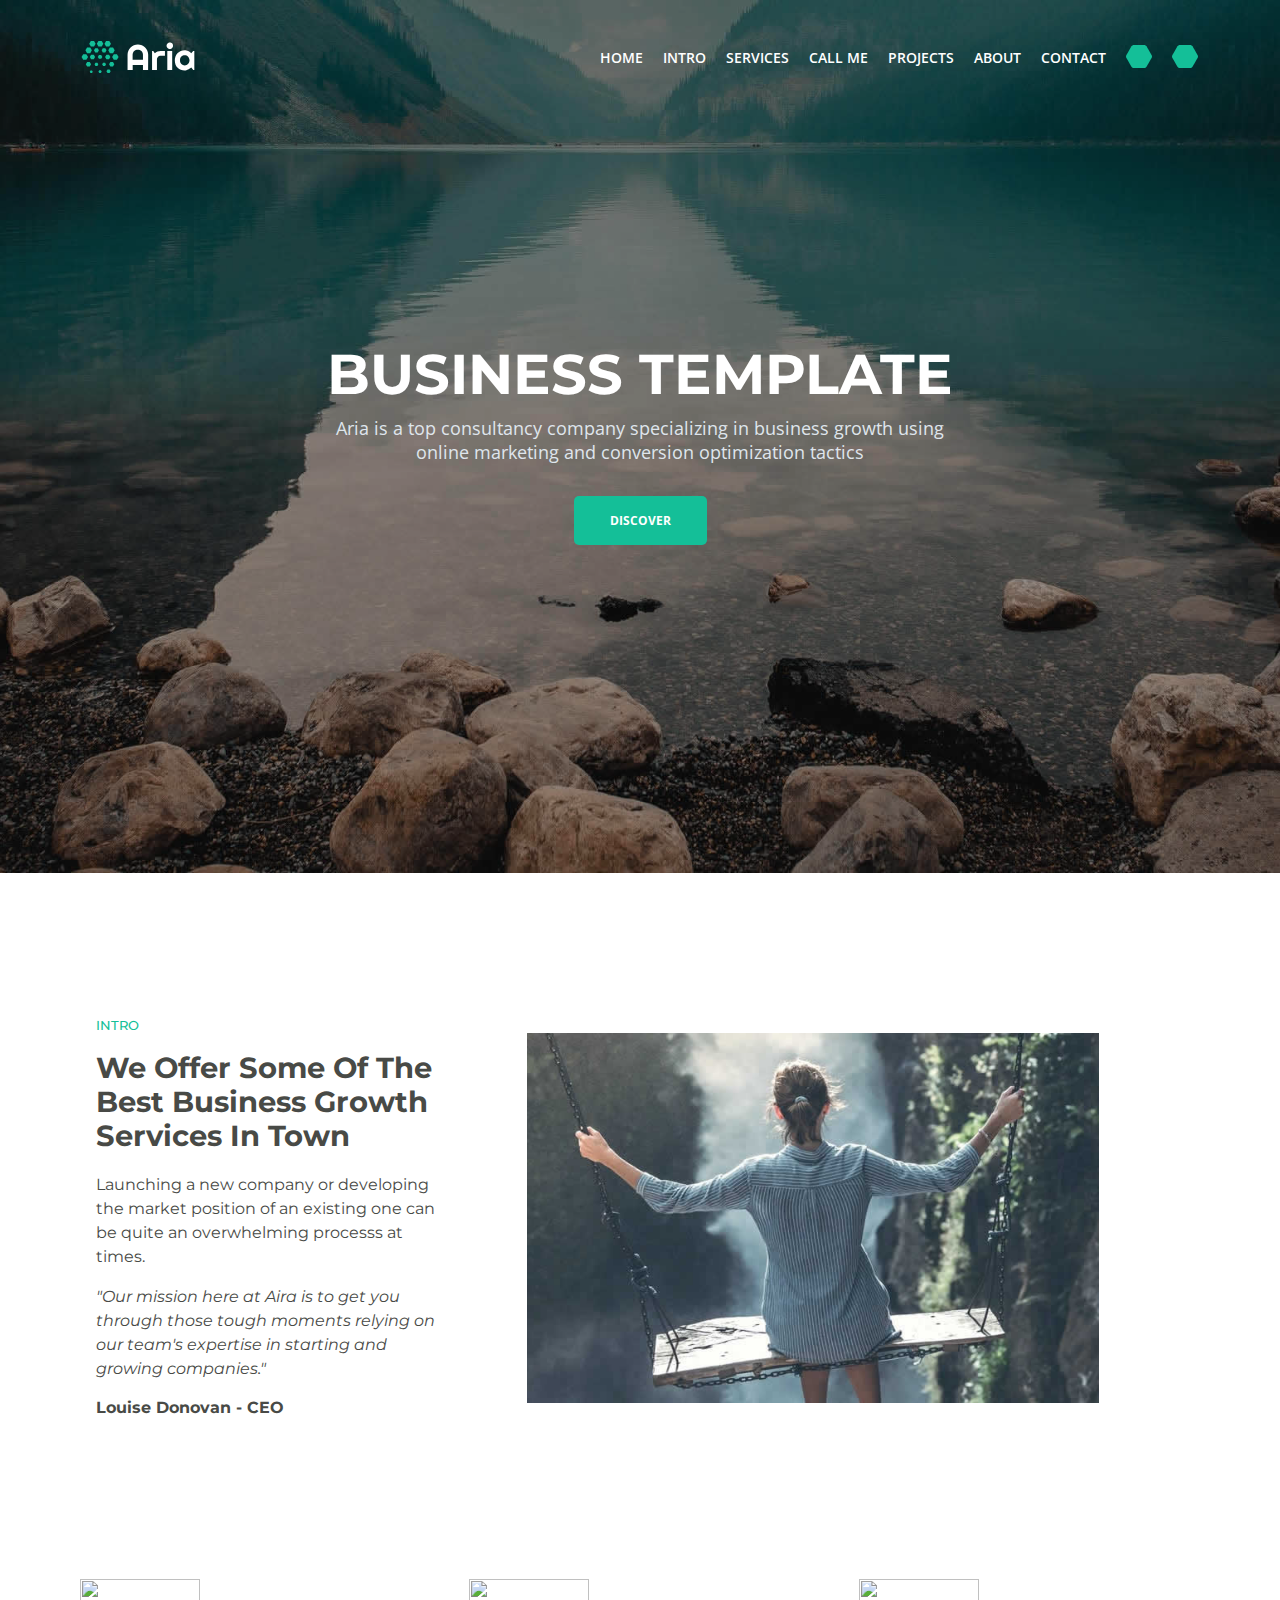
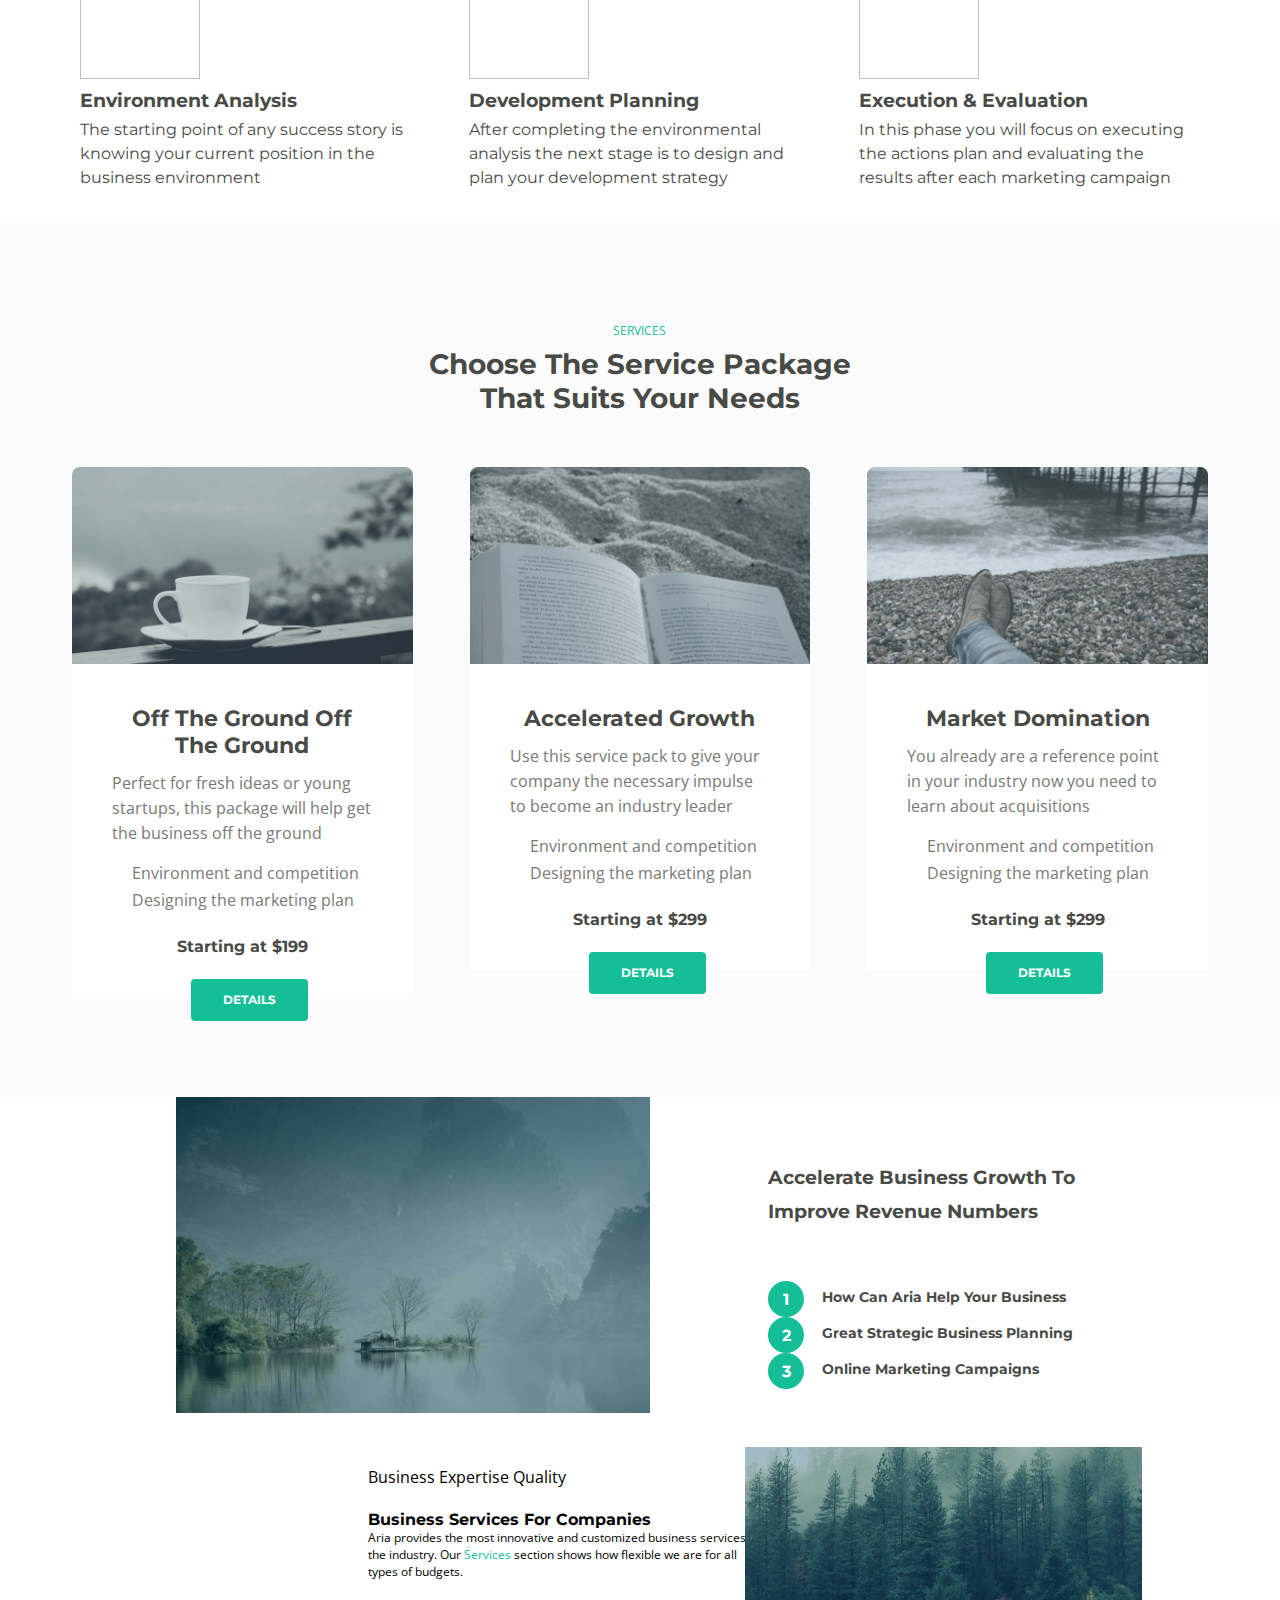
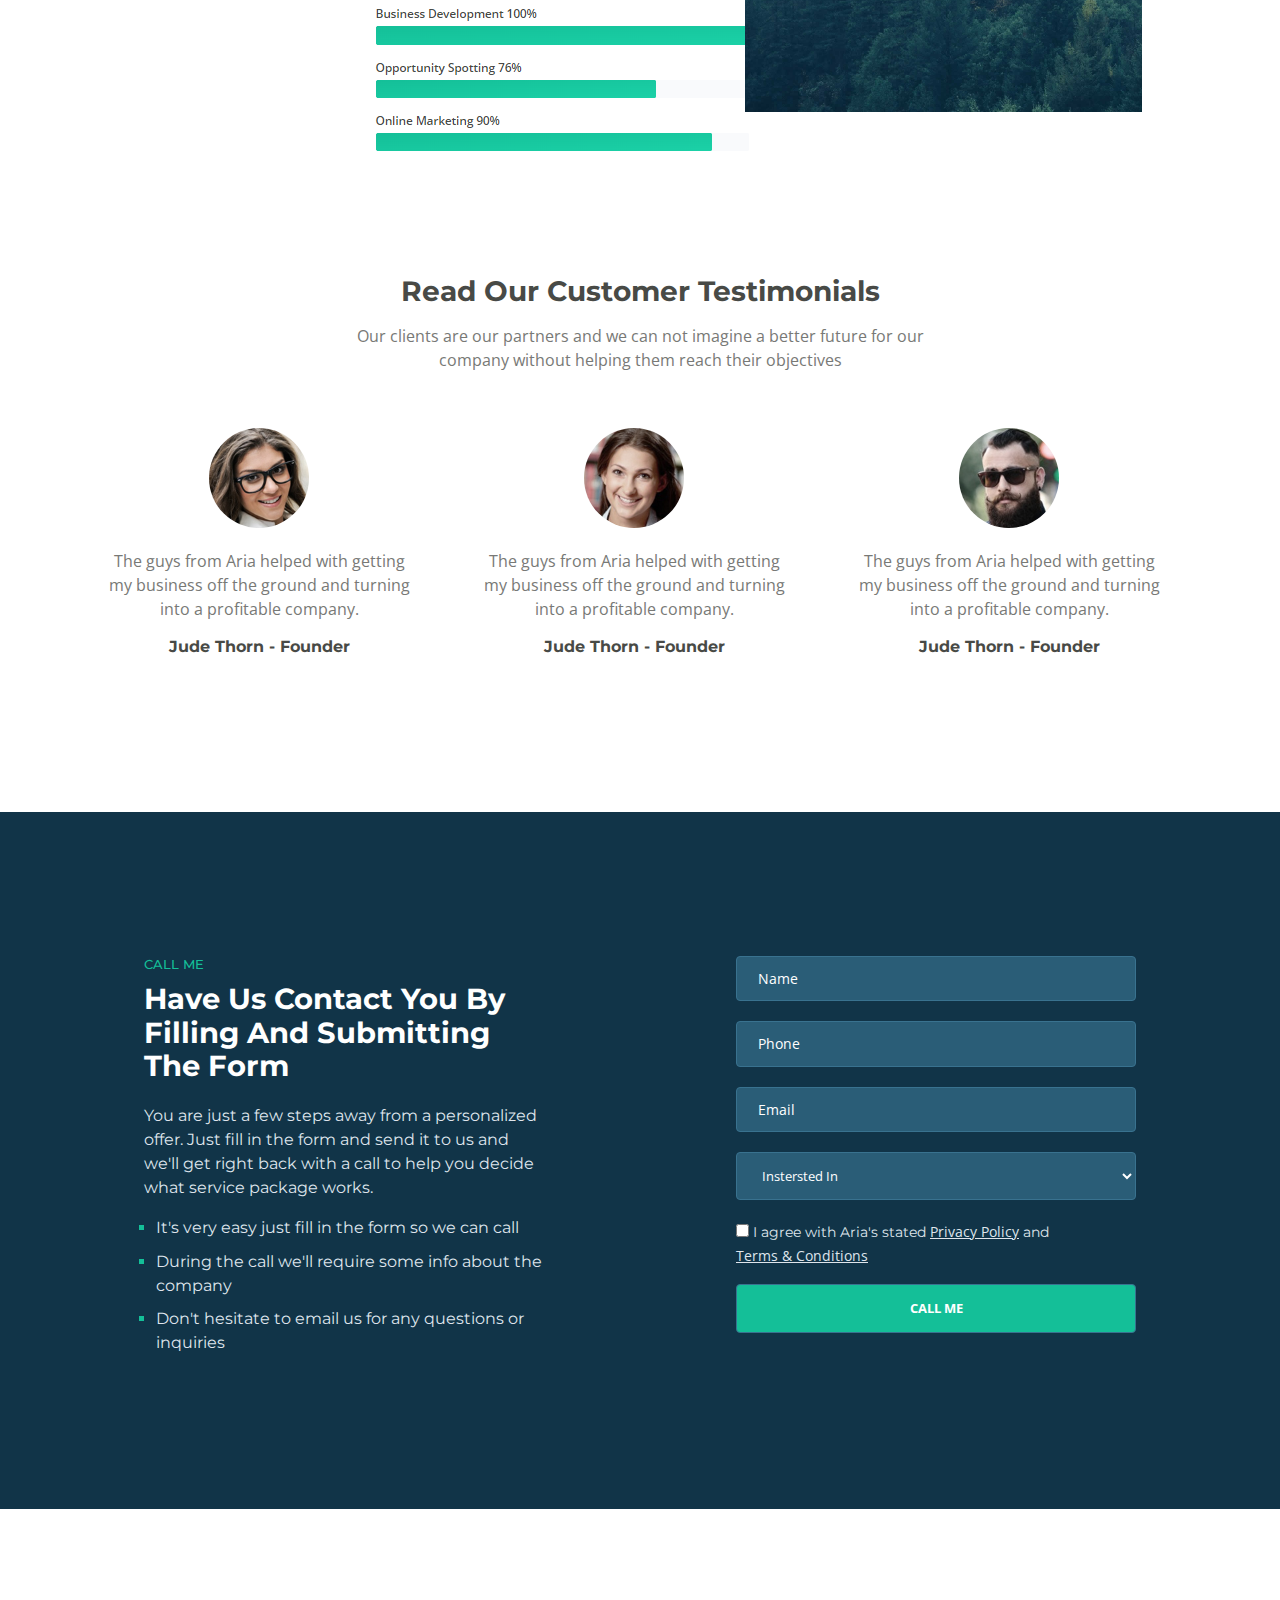
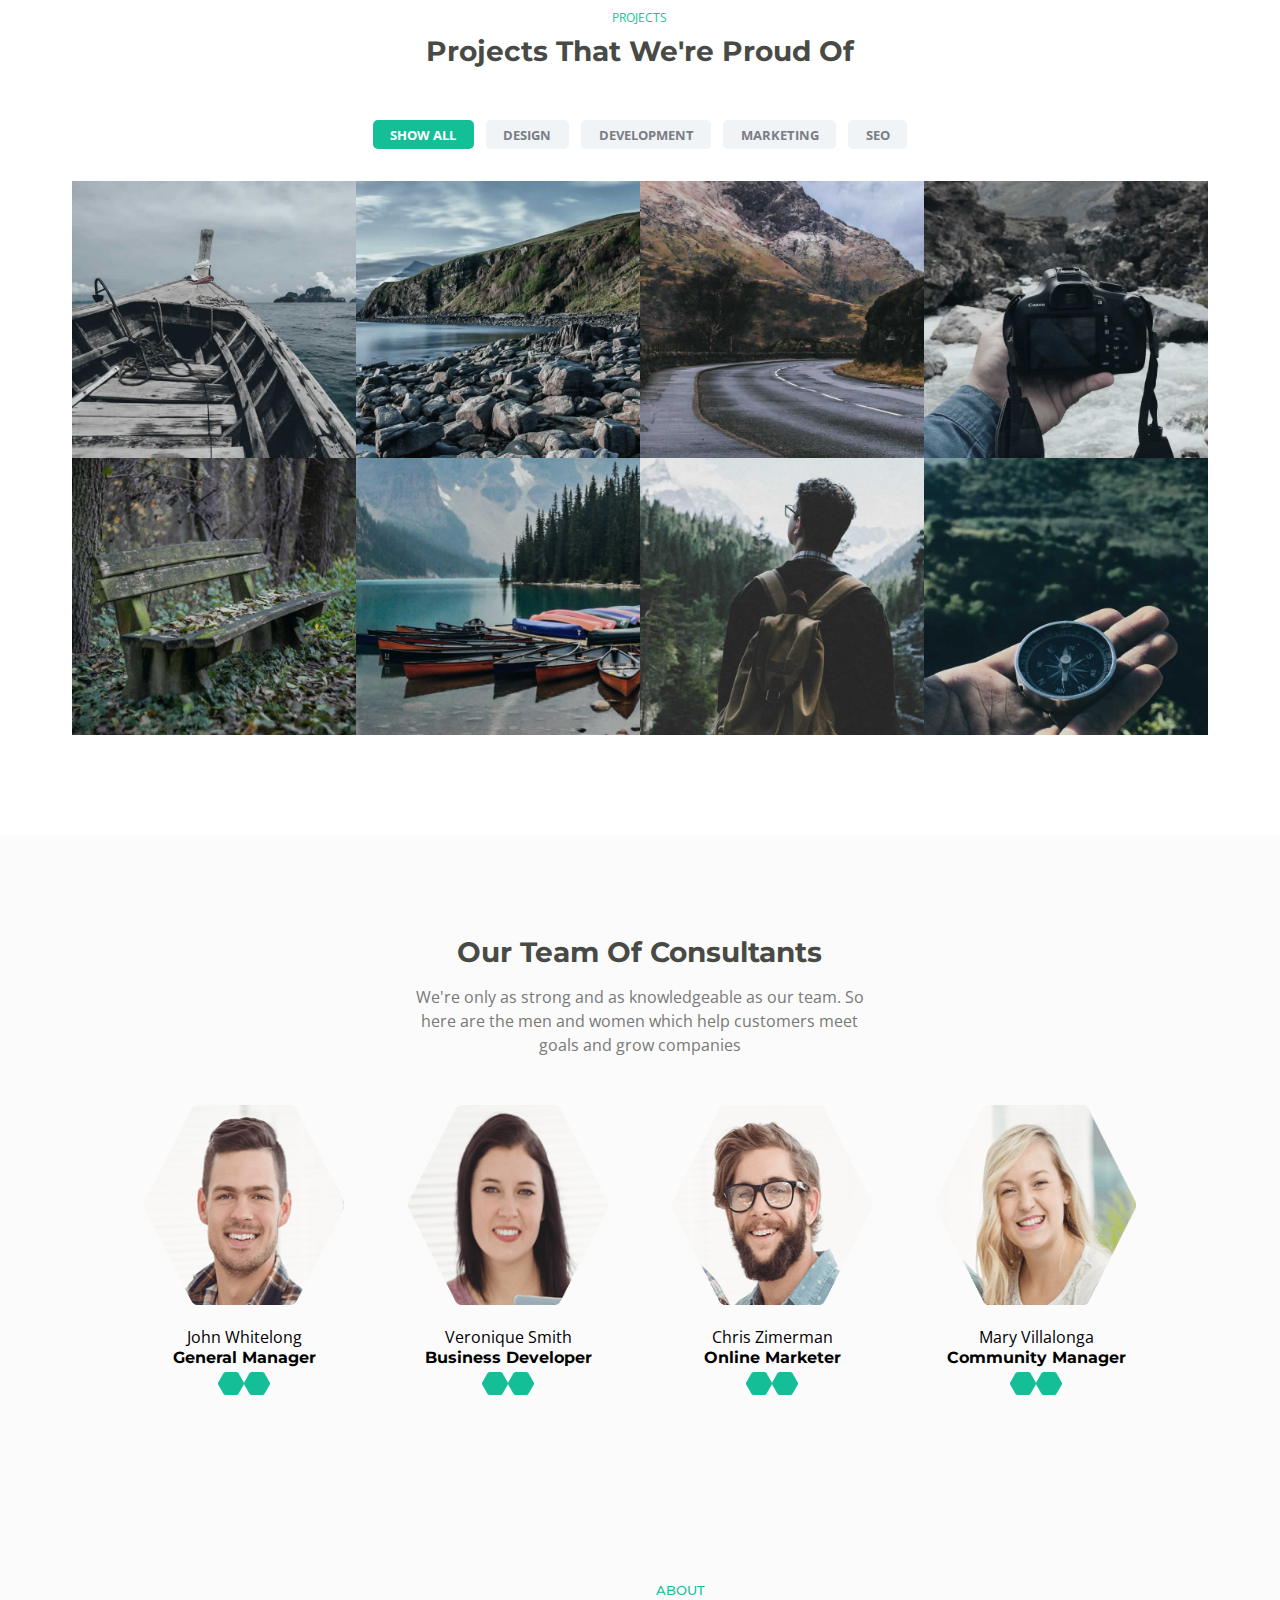
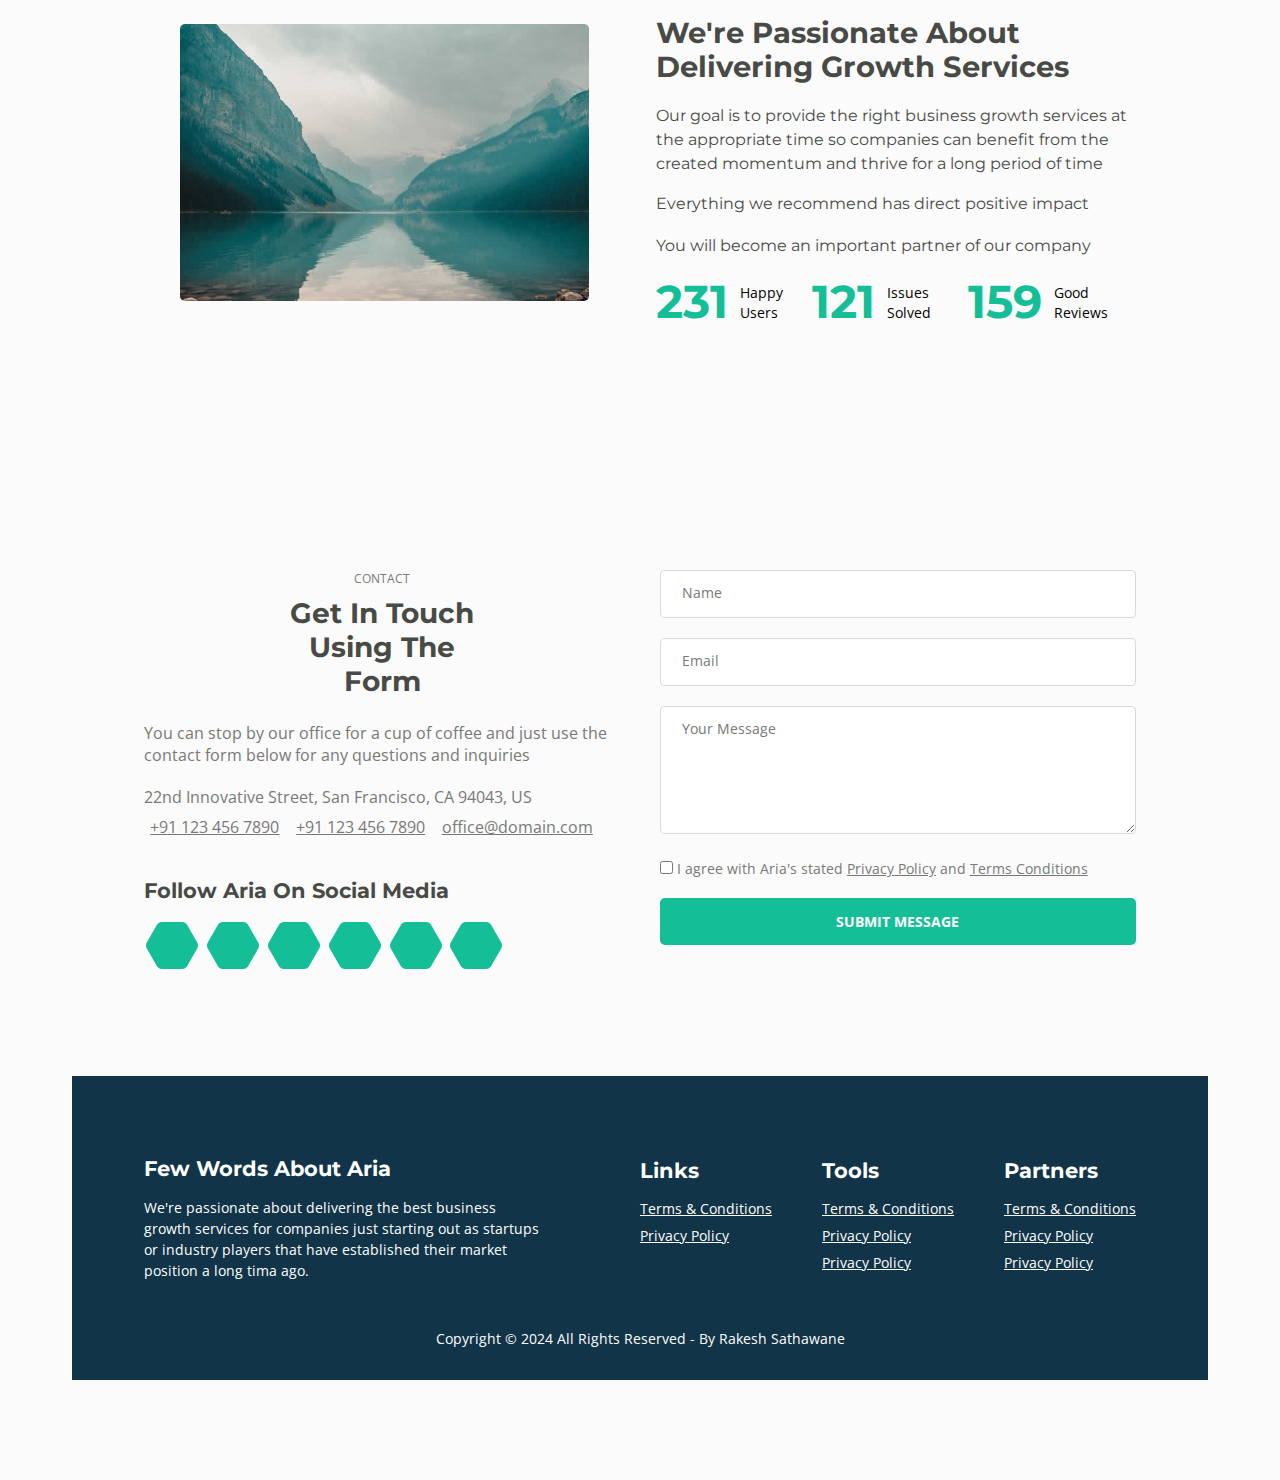
==== commit 3cf7dd3d: "Phase-2" ====
--- a/index.html
+++ b/index.html
@@ -119,6 +119,11 @@
                         </div>
                     </div>
                 </div>
+
+
+                
+
+
                 <div id="services">
                     <div class="section-heading">
                         <p class="green">Services</p>
@@ -193,6 +198,86 @@
                         </div>
                     </div>
                 </div>
+
+                <div id="area">
+                    <div id="area-1">
+                        <div class="up-img">
+                        <img src="assets/details-1-background.jpg">
+                        </div>
+                        <div id="container">
+                            <div class="section-heading">
+                            <h2>Accelerate Business Growth To Improve Revenue Numbers</h2>
+                            </div>  
+                            <div class="item">
+                              <div id="headingOne">
+                                <span class="circle-numbering">1</span>
+                                <span class="accordion-title">How Can Aria Help Your Business</span>
+                                </div>
+                            </div>
+            
+                           <div class="item">
+                            <span class="circle-numbering">2</span>
+                            <span class="accordion-title">Great Strategic Business Planning</span>
+                           </div>
+
+                            <div class="item">
+                             <span class="circle-numbering">3</span>
+                             <span class="accordion-title">Online Marketing Campaigns</span>
+                            </div>
+                        
+
+                        </div>
+
+                    </div>
+
+                    <div id="area-2">
+                        <div class="container">
+                            <i class="fas fa-th"></i>
+                            Business
+                            <i class="fas fa-th"></i>
+                            Expertise
+                            <i class="fas fa-th"></i>
+                            Quality
+                            <br><br>
+                            <h4>Business Services For Companies</h4>
+                            <div class="area-para-small">
+                            <p>Aria provides the most innovative and customized business services in the industry. 
+                                Our <a class="green-small " href="#services">Services</a> section shows how flexible we are for all types of budgets.</p>
+                            </div><br>
+                                <img src="assets/area section.png">
+
+
+
+                                
+                                  <!-- <div class="progress-container">
+                                    <div class="title">Business Development 100%</div>
+                                    <div class="progress">
+                                      <div class="progress-bar first" role="progressbar" aria-valuenow="0" aria-valuemin="0" aria-valuemax="100"></div>
+                                    </div>
+                                    <div class="title">Opportunity Spotting 76%</div>
+                                    <div class="progress">
+                                      <div class="progress-bar second" role="progressbar" aria-valuenow="75" aria-valuemin="0" aria-valuemax="100"></div>
+                                    </div>
+                                    <div class="title">Online Marketing 90%</div>
+                                    <div class="progress">
+                                      <div class="progress-bar third" role="progressbar" aria-valuenow="90" aria-valuemin="0" aria-valuemax="100"></div>
+                                    </div>
+                                  </div> -->
+                        </div>
+
+
+
+
+                        <div class="bottom-img">
+                        <img src="assets/details-2-background.jpg" alt="">
+                        </div>
+                    </div>
+
+                </div>
+
+
+
+                
                 <div id="testimonials">
                     <div class="section-heading">
                         <h2>Read Our Customer Testimonials</h2>
@@ -335,6 +420,7 @@
                             <img src="assets/team-1.png" alt="consultant photo">
                             <p>John Whitelong</p>
                             <h4>General Manager</h4>
+                            <div class="icon-center">
                             <ul>
                                 <li>
                                     <a href="" class="icons">
@@ -351,11 +437,14 @@
                                     </a>
                                 </li>
                             </ul>
+                            </div>
                         </div>
                         <div class="consultants">
                             <img src="assets/team-2.png" alt="consultant photo">
                             <p>Veronique Smith</p>
                             <h4>Business Developer</h4>
+                            <div class="icon-center">
+ 
                             <ul>
                                 <li>
                                     <a href="" class="icons">
@@ -372,11 +461,14 @@
                                     </a>
                                 </li>
                             </ul>
+                          </div>
                         </div>
                         <div class="consultants">
                             <img src="assets/team-3.png" alt="consultant photo">
                             <p>Chris Zimerman</p>
                             <h4>Online Marketer</h4>
+                            <div class="icon-center">
+ 
                             <ul>
                                 <li>
                                     <a href="" class="icons">
@@ -393,11 +485,14 @@
                                     </a>
                                 </li>
                             </ul>
+                            </div>
                         </div>
                         <div class="consultants">
                             <img src="assets/team-4.png" alt="consultant photo">
                             <p>Mary Villalonga</p>
                             <h4>Community Manager</h4>
+                            <div class="icon-center">
+ 
                             <ul>
                                 <li>
                                     <a href="" class="icons">
@@ -414,6 +509,7 @@
                                     </a>
                                 </li>
                             </ul>
+                            </div>
                         </div>
 
                     
@@ -463,7 +559,7 @@
                 <div id="contact">
                     <div class="left">
                         <div class="section-heading">
-                            <p class="green">Contact</p>
+                            <p class="green-contact">Contact</p>
                             <h2>Get In Touch Using The Form</h2>
                         </div>
                         <p class="coffee">You can stop by our office for a cup of coffee and just use the contact form below for any questions and inquiries</p>
--- a/style.css
+++ b/style.css
@@ -1,4 +1,4 @@
-* {
+ * {
   margin: 0;
   padding: 0;
   box-sizing: border-box;
@@ -187,7 +187,8 @@
 #projects .section-heading h2,
 #contact .section-heading h2,
 #testimonials .section-heading h2,
-#consultants .section-heading h2 {
+#consultants .section-heading h2,
+#area-1 .section-heading {
   color: #484a46;
   margin-bottom: 3.25rem;
   font-family: Montserrat;
@@ -200,6 +201,7 @@
   color: #14bf98;
   margin-bottom: 0.5rem;
 }
+
 
 #services .section-wrapper,
 #projects .section-wrapper,
@@ -300,6 +302,140 @@
   left: 35%;
   bottom: -24px;
 }
+/* ------------------ */
+
+
+ /* Area */
+ /* #area-1 {
+  display: grid;
+  grid-template-columns: 1.5fr 1fr;
+  grid-template-rows: 1fr;
+} */
+/* #area-1 .up-img > img , .bottom-img > img{
+  width: 80%;
+  max-width: 100%;
+  height: auto;
+}
+
+ #area #area-1 .up-img >img {
+  height: 80px;
+
+  
+} */
+
+#area-1 {
+  display: grid;
+  grid-template-columns: 1.5fr 1fr;
+  grid-template-rows: 1fr;
+  
+}
+#area-2 {
+  display: grid;
+  grid-template-columns: 1fr 1.5fr;
+  grid-template-rows: 1fr;
+  column-gap: 1rem;
+  margin-left: 5rem;
+}
+
+#area-1 .up-img > img , .bottom-img > img{
+  width: 80%;
+  max-width: 100%;
+  height: auto;
+}
+
+#area-2 .bottom-img > img{
+  margin-right: 11rem;
+}
+#area-1 .up-img {
+  margin-left: 11rem;
+}
+
+#area-2 .bottom-img {
+  display: flex;
+  justify-content: center;
+  align-items: center;
+  margin-bottom: 2rem;
+}
+
+#area .section-heading h2 {
+  margin-bottom: 0;
+  color: #484a46;
+  font: 700 1.2rem / 2.12rem "Montserrat", sans-serif;
+  width: 20rem;
+  margin-top: 4rem;
+}
+
+.accordion-title {
+  display: inline-block;
+  width: 70%;
+  margin-bottom: 0.25rem;
+  color: #484a46;
+  font: 700 0.9rem/1.75rem "Montserrat",sans-serif;
+  vertical-align: middle;
+  cursor: pointer;
+  transition: all 0.2s ease;
+}
+
+#area-2 .contianer >h4 {
+  color: #484a46;
+  font: 700 1.25rem/1.625rem "Montserrat",sans-serif;
+}
+
+#area .section-heading {
+  display: flex;
+  justify-content: flex-start;
+  align-items: center;
+  
+}
+
+#area-2 .contianer > i {
+  background-color: #14bf98;
+
+}
+.area-2-para {
+  font: 400 0.7rem/1.5625rem "Open Sans",sans-serif;
+}
+.green-small {
+  color: #14bf98;
+}
+
+#area-2 .container {
+  margin-top: 3rem;
+  margin-left: 18rem;
+}
+#area-1 .container {
+  display: flex;
+  align-items: flex-start;
+  
+}
+
+.graph-img {
+  width:10vw;
+  height:10vh;
+  margin-top: 3rem;
+} 
+
+.area-para-small {
+  font-size: 12px;
+}
+
+.circle-numbering, .accordion span[aria-expanded="false"] .circle-numbering {
+  display: inline-block;
+  width: 2.25rem;
+  height: 2.25rem;
+  margin-right: 0.875rem;
+  border: 0.125rem solid #14bf98;
+  border-radius: 50%;
+  background-color: #14bf98;
+  color: #fff;
+  font: 700 1rem/2.125rem "Montserrat",sans-serif;
+  text-align: center;
+  vertical-align: middle;
+  cursor: pointer;
+  transition: all 0.2s ease;
+}
+
+/* -------------------------------------- */
 
 #testimonials {
   padding: 6.25rem 4.5rem;
@@ -329,11 +465,6 @@
 }
 
 
-
-
-
-
-
 #testimonials .section-wrapper::-webkit-scrollbar {
   height: 8px;
   background-color: #aaa;
@@ -372,6 +503,16 @@
   margin: 0 1rem;
   text-align: center;
   position: relative;
+}
+
+.consultants .icon-center {
+  display: flex;
+  justify-content: center;
+  align-items: center;
+}
+
+.consultant .icon-center >ul >li > a  {
+  color: white;
 }
 
 /* #consultants .consultants:hover {
@@ -491,11 +632,6 @@
 /* #consultants .section-wrapper .consultants {
   
 } */
-
-
-
-
-
 /* INTRO */
 
 #intro {
@@ -694,6 +830,13 @@
   height: 3.25rem;
   margin-left: 0.15rem;
   margin-right: 0.15rem;
+}
+
+.green-contact {
+  text-transform: uppercase;
+  font-size: 12px;
+  color: #14bf98;
+  margin-bottom: 0.5rem;
 }
 
 #contact .icons a span {
@@ -1177,4 +1320,4 @@
     width: 100%;
     margin-top: 2rem;
   }
-}+} 
